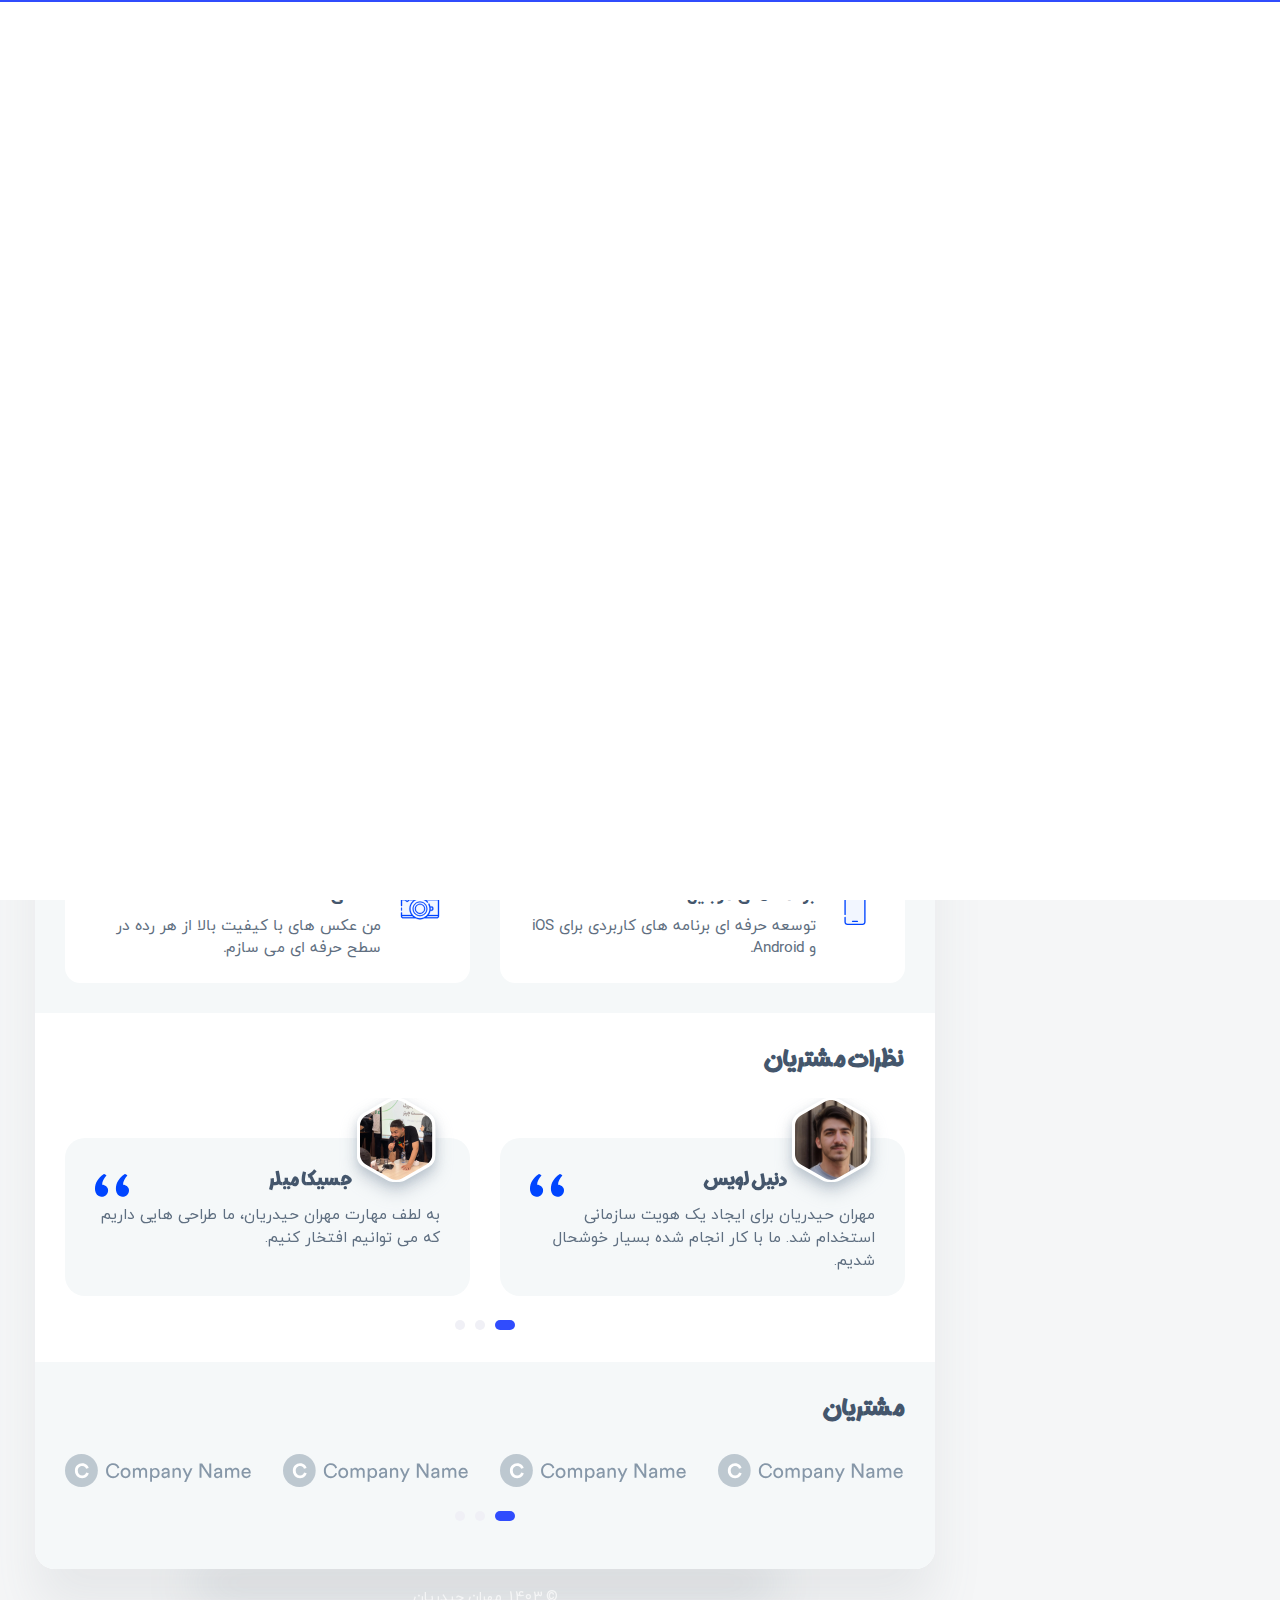
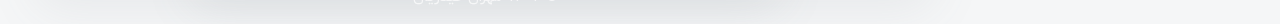
==== background-2.html @ 24dc7ac8 "create simple project" ====
<!DOCTYPE html>
<html lang="fa">

<head>
    <meta charset="utf-8"/>
    <title>Creator</title>

	<!-- Meta Data -->
	<meta http-equiv="X-UA-Compatible" content="IE=edge">
	<meta name="viewport" content="width=device-width, initial-scale=1, shrink-to-fit=no">
	<meta name="format-detection" content="telephone=no"/>
    <meta name="format-detection" content="address=no"/>
    <meta name="author" content="AliNiyazi" />
    <meta name="description" content="vCard" />

    <!-- Twitter data -->
    <meta name="twitter:card" content="summary_large_image">
    <meta name="twitter:site" content="@AliNiyazi">
    <meta name="twitter:title" content="vCard">
    <meta name="twitter:description" content="vCard">
    <meta name="twitter:image" content="assets/images/social.html">

    <!-- Open Graph data -->
    <meta property="og:title" content="ArtTemplate" />
    <meta property="og:type" content="website" />
    <meta property="og:url" content="your url website" />
    <meta property="og:image" content="assets/images/social.html" />
    <meta property="og:description" content="vCard" />
    <meta property="og:site_name" content="vCard" />

	<!-- Favicons -->
	<link rel="apple-touch-icon" sizes="144x144" href="assets/images/favicons/apple-touch-icon-144x144.png">
	<link rel="apple-touch-icon" sizes="114x114" href="assets/images/favicons/apple-touch-icon-114x114.png">
	<link rel="apple-touch-icon" sizes="72x72" href="assets/images/favicons/apple-touch-icon-72x72.png">
	<link rel="apple-touch-icon" sizes="57x57" href="assets/images/favicons/apple-touch-icon-57x57.png">
	<link rel="shortcut icon" href="assets/images/favicons/favicon.png" type="image/png">

    <!-- Styles -->
	<link rel="stylesheet" type="text/css" href="assets/styles/style.css"/>
	<link rel="stylesheet" type="text/css" href="assets/demo/style-demo.css"/>
	<link rel="stylesheet" type="text/css" href="assets/styles/rtl.css"/>

</head>
<body class="bg-green">
    <!-- Preloader -->
    <div class="preloader">
	    <div class="preloader__wrap">
		    <div class="circle-pulse">
                <div class="circle-pulse__1"></div>
                <div class="circle-pulse__2"></div>
            </div>
		    <div class="preloader__progress"><span></span></div>
		</div>
	</div>

    <main class="main">
	    <div class="container gutter-top">
		    <div class="row sticky-parent">
			    <!-- Sidebar -->
                <aside class="col-12 col-md-12 col-xl-3">
				    <div class="sidebar box shadow pb-0 sticky-column">
						<svg class="avatar avatar--180" viewBox="0 0 188 188">
                            <g class="avatar__box">
                                <image xlink:href="assets/img/avatar-1.jpg" height="100%" width="100%" />
                            </g>
                        </svg>
						<div class="text-center">
						    <h3 class="title title--h3 sidebar__user-name"><span class="weight--500"> مهران حیدریان</span>  </h3>
							<div class="badge badge--gray">دولوپر فرانت</div>

							<!-- Social -->
		                    <div class="social">
		                        <a class="social__link" href="https://www.facebook.com/mehran998h"><i class="font-icon icon-facebook"></i></a>
		                        <a class="social__link" href="https://www.dribbble.com/mehran98"><i class="font-icon icon-dribbble"></i></a>
		                        <a class="social__link" href="https://www.linkedin.com/mehran98a"><i class="font-icon icon-linkedin2"></i></a>
		                    </div>
						</div>

						<div class="sidebar__info box-inner box-inner--rounded">
		                    <ul class="contacts-block">
					            <li class="contacts-block__item" data-toggle="tooltip" data-placement="top" title="تاریخ تولد">
							        <i class="font-icon icon-calendar"></i>20 مهر 1377</li>
						        <li class="contacts-block__item" data-toggle="tooltip" data-placement="top" title="آدرس">
							        <i class="font-icon icon-location"></i>ایران, تهران
							    </li>
						        <li class="contacts-block__item" data-toggle="tooltip" data-placement="top" title="ایمیل">
							        <a href="mailto:mehran98a@gmail.com"><i class="font-icon icon-envelope"></i>mehran98a@gmail.com</a>
							    </li>
						        <li class="contacts-block__item" data-toggle="tooltip" data-placement="top" title="تلفن">
							        <i class="font-icon icon-phone"></i>09362806133</li>
						        <li class="contacts-block__item" data-toggle="tooltip" data-placement="top" title="اسکایپ">
							        <a href="skype:skype-example"><i class="font-icon icon-skype"></i>mehran98</a>
							    </li>
					        </ul>

							<a class="btn btn--blue-gradient" href="#"><i class="font-icon icon-download"></i> دانلود رزومه</a>
						</div>
					</div>
		        </aside>

				<!-- Content -->
		        <div class="col-12 col-md-12 col-xl-9">
				    <div class="box shadow pb-0">
					    <!-- Menu -->
					    <div class="circle-menu">
						    <div class="hamburger">
                                <div class="line"></div>
                                <div class="line"></div>
                                <div class="line"></div>
                            </div>
						</div>
						<div class="inner-menu js-menu">
						    <ul class="nav">
                                <li class="nav__item"><a class="active" href="index.html">درباره من</a></li>
								<li class="nav__item"><a href="resume.html">رزومه من</a></li>
                                <li class="nav__item"><a href="portfolio.html">نمونه کار ها</a></li>
                                <li class="nav__item"><a href="blog.html">وبلاگ</a></li>
                                <li class="nav__item"><a href="contact.html">تماس با من</a></li>
                            </ul>
						</div>

					    <!-- About -->
						<div class="pb-0 pb-sm-2">
		                    <h1 class="title title--h1 title__separate">درباره من</h1>
						    <p>من یک برنامه‌نویس وب با تمرکز بر توسعه فرانت‌اند هستم و با ابزارهایی مثل React و Next.js دنیای وب را به تجربه‌ای جذاب‌تر و کارآمدتر تبدیل می‌کنم. شور و اشتیاق من در کدنویسی، خلق راهکارهای نوآورانه و خلاقانه‌ای است که نه‌تنها زیبا و کاربرپسند باشند، بلکه عملکردی سریع و بهینه ارائه دهند.
هر پروژه برای من فرصتی است تا مرزهای خلاقیت را جابه‌جا کنم و به چالش‌های جدید با ایده‌هایی منحصر‌به‌فرد پاسخ دهم. با نگاهی دقیق به جزئیات و تعهد به کیفیت، هدفم ساختن تجربه‌هایی است که تأثیری ماندگار بر کاربران بگذارد. من همواره در حال یادگیری و بهبود هستم تا بهترین‌ها را به دنیای وب بیاورم.</p>
                            <p>من یک برنامه‌نویس وب با تمرکز بر توسعه فرانت‌اند هستم و با ابزارهایی مثل React و Next.js دنیای وب را به تجربه‌ای جذاب‌تر و کارآمدتر تبدیل می‌کنم. شور و اشتیاق من در کدنویسی، خلق راهکارهای نوآورانه و خلاقانه‌ای است که نه‌تنها زیبا و کاربرپسند باشند، بلکه عملکردی سریع و بهینه ارائه دهند.
هر پروژه برای من فرصتی است تا مرزهای خلاقیت را جابه‌جا کنم و به چالش‌های جدید با ایده‌هایی منحصر‌به‌فرد پاسخ دهم. با نگاهی دقیق به جزئیات و تعهد به کیفیت، هدفم ساختن تجربه‌هایی است که تأثیری ماندگار بر کاربران بگذارد. من همواره در حال یادگیری و بهبود هستم تا بهترین‌ها را به دنیای وب بیاورم.کتابهای زیادی در شصت و سه درصد گذشته، حال و آینده شناخت فراوان جامعه و متخصصان را می طلبد تا با نرم افزارها شناخت بیشتری را برای طراحان رایانه ای علی الخصوص طراحان خلاقی و فرهنگ پیشرو در زبان فارسی ایجاد کرد. </p>
					    </div>

						<!-- What -->
						<div class="box-inner pb-0">
						    <h2 class="title title--h3">چه کاری انجام می دهم</h2>
							<div class="row">
							    <!-- Case Item -->
							    <div class="col-12 col-lg-6">
							        <div class="case-item box box__second">
									    <img class="case-item__icon" src="assets/icons/icon-design.svg" alt="" />
										<div>
									        <h3 class="title title--h5">طراحی وب سایت</h3>
										    <p class="case-item__caption">مدرن ترین و با کیفیت بالا طراحی شده در سطح حرفه ای.</p>
										</div>
									</div>
								</div>

								<!-- Case Item -->
								<div class="col-12 col-lg-6">
							        <div class="case-item box box__second">
									    <img class="case-item__icon" src="assets/icons/icon-dev.svg" alt="" />
										<div>
									        <h3 class="title title--h5">توسعه دهنده وب</h3>
										    <p class="case-item__caption">با کیفیت بالا و حرفه ای توسعه سایت ها در سطح حرفه ای.</p>
										</div>
									</div>
								</div>

								<!-- Case Item -->
								<div class="col-12 col-lg-6">
								    <div class="case-item box box__second">
								        <img class="case-item__icon" src="assets/icons/icon-app.svg" alt="" />
										<div>
								            <h3 class="title title--h5">برنامه های موبایل</h3>
									        <p class="case-item__caption">توسعه حرفه ای برنامه های کاربردی برای iOS و Android.</p>
										</div>
								   </div>
								</div>

								<!-- Case Item -->
								<div class="col-12 col-lg-6">
								    <div class="case-item box box__second">
									    <img class="case-item__icon" src="assets/icons/icon-photo.svg" alt="" />
										<div>
									        <h3 class="title title--h5">عکاسی</h3>
										    <p class="case-item__caption">من عکس های با کیفیت بالا از هر رده در سطح حرفه ای می سازم.</p>
										</div>
									</div>
								</div>
							</div>
						</div>

						<!-- Testimonials -->
						<div class="box-inner box-inner--white">
						    <h2 class="title title--h3">نظرات مشتریان</h2>

						    <div class="swiper-container js-carousel-review">
                                <div class="swiper-wrapper">
								    <!-- Item review -->
                                    <div class="swiper-slide review-item">
										<svg class="avatar avatar--80" viewBox="0 0 84 84">
                                            <g class="avatar__hexagon">
                                                <image xlink:href="assets/img/avatar-2.jpg" height="100%" width="100%" />
                                            </g>
                                        </svg>
									    <h4 class="title title--h5">دنیل لویس</h4>
										<p class="review-item__caption"> مهران حیدریان برای ایجاد یک هویت سازمانی استخدام شد. ما با کار انجام شده بسیار خوشحال شدیم.</p>
									</div>

									<!-- Item review -->
                                    <div class="swiper-slide review-item">
										<svg class="avatar avatar--80" viewBox="0 0 84 84">
                                            <g class="avatar__hexagon">
                                                <image xlink:href="assets/img/avatar-3.jpg" height="100%" width="100%" />
                                            </g>
                                        </svg>
									    <h4 class="title title--h5">جسیکا میلر</h4>
										<p class="review-item__caption">به لطف مهارت  مهران حیدریان، ما طراحی هایی داریم که می توانیم افتخار کنیم.</p>
									</div>

									<!-- Item review -->
                                    <div class="swiper-slide review-item">
										<svg class="avatar avatar--80" viewBox="0 0 84 84">
                                            <g class="avatar__hexagon">
                                                <image xlink:href="assets/img/avatar-4.jpg" height="100%" width="100%" />
                                            </g>
                                        </svg>
									    <h4 class="title title--h5">تانیا رویز</h4>
										<p class="review-item__caption"> مهران حیدریان برای ایجاد یک هویت سازمانی استخدام شد. ما با کار انجام شده بسیار خوشحال شدیم.</p>
									</div>

									<!-- Item review --><!- https://t.me/sabzrea ->
                                    <div class="swiper-slide review-item">
										<svg class="avatar avatar--80" viewBox="0 0 84 84">
                                            <g class="avatar__hexagon">
                                                <image xlink:href="assets/img/avatar-5.jpg" height="100%" width="100%" />
                                            </g>
                                        </svg>
									    <h4 class="title title--h5">توماس کاسترو</h4>
										<p class="review-item__caption">به لطف مهارت  مهران حیدریان، ما طراحی هایی داریم که می توانیم افتخار کنیم.</p>
									</div>
                                </div>

                                <div class="swiper-pagination"></div>
                            </div>
						</div>

						<!-- Clients -->
						<div class="box-inner box-inner--rounded">
						    <h2 class="title title--h3">مشتریان</h2>

							<div class="swiper-container js-carousel-clients">
                                <div class="swiper-wrapper">
								    <!-- Item client -->
                                    <div class="swiper-slide">
									    <a href="#"><img src="assets/img/logo-partner.svg" alt="Logo" /></a>
									</div>

								    <!-- Item client -->
                                    <div class="swiper-slide">
									    <a href="#"><img src="assets/img/logo-partner.svg" alt="Logo" /></a>
									</div>

								    <!-- Item client -->
                                    <div class="swiper-slide">
									    <a href="#"><img src="assets/img/logo-partner.svg" alt="Logo" /></a>
									</div>

								    <!-- Item client --><!-https://t.me/sa bzrea ->
                                    <div class="swiper-slide">
									    <a href="#"><img src="assets/img/logo-partner.svg" alt="Logo" /></a>
									</div>

								    <!-- Item client -->
                                    <div class="swiper-slide">
									    <a href="#"><img src="assets/img/logo-partner.svg" alt="Logo" /></a>
									</div>

									<!-- Item client -->
                                    <div class="swiper-slide">
									    <a href="#"><img src="assets/img/logo-partner.svg" alt="Logo" /></a>
									</div>
								</div>

								<div class="swiper-pagination"></div>
							</div>
						</div>
					</div>

					<!-- Footer -->
					<footer class="footer">© 1403  مهران حیدریان</footer>
		        </div>
			</div>
		</div>
    </main>

    <div class="back-to-top"></div>

    <!-- SVG masks -->
    <svg class="svg-defs">
        <clipPath id="avatar-box">
            <path d="M1.85379 38.4859C2.9221 18.6653 18.6653 2.92275 38.4858 1.85453 56.0986.905299 77.2792 0 94 0c16.721 0 37.901.905299 55.514 1.85453 19.821 1.06822 35.564 16.81077 36.632 36.63137C187.095 56.0922 188 77.267 188 94c0 16.733-.905 37.908-1.854 55.514-1.068 19.821-16.811 35.563-36.632 36.631C131.901 187.095 110.721 188 94 188c-16.7208 0-37.9014-.905-55.5142-1.855-19.8205-1.068-35.5637-16.81-36.63201-36.631C.904831 131.908 0 110.733 0 94c0-16.733.904831-37.9078 1.85379-55.5141z"/>
        </clipPath>
        <clipPath id="avatar-hexagon">
             <path d="M0 27.2891c0-4.6662 2.4889-8.976 6.52491-11.2986L31.308 1.72845c3.98-2.290382 8.8697-2.305446 12.8637-.03963l25.234 14.31558C73.4807 18.3162 76 22.6478 76 27.3426V56.684c0 4.6805-2.5041 9.0013-6.5597 11.3186L44.4317 82.2915c-3.9869 2.278-8.8765 2.278-12.8634 0L6.55974 68.0026C2.50414 65.6853 0 61.3645 0 56.684V27.2891z"/>
        </clipPath>
    </svg>
	<!-- Demo Menu -->
	<div class="btnSlideNav slideOpen"></div>
	<div class="btnSlideNav slideClose"></div>
	<ul class="slideNav">
				<li class="slideNav__item rtl-mode"><h4 class="title title--5">صفحات بیشتر</h4> </li>
		<li class="slideNav__item"><a href="index.html">1. صفحه اصلی</a></li>
		<li class="slideNav__item"><a href="one-page.html">2. صفحه تکی</a></li>
		<li class="slideNav__item"><a href="background-3.html">3. تم   </a></li>
		<li class="slideNav__item"><a href="background-2.html">4.  تم </a></li>
		<li class="slideNav__item"><a href="background-5.html">5. تم </a></li>
		<li class="slideNav__item"><a href="background-4.html">6. تم </a></li>	</ul>
	<div class="overlay-slideNav"></div>
	<!-- Demo Menu -->
	<!-- JavaScripts -->
	<script src="assets/js/jquery-3.4.1.min.js"></script>
	<script src="assets/js/plugins.min.js"></script>
	<script src="assets/js/common.js"></script>
	<script src="assets/demo/plugins-demo.js"></script>

</body>

</html>
---- assets/styles/style.css ----
/* ------------------------------------------------
Create By Creator Mehran98
------------------------------------------------ */
/* ------------------------------------------------

 - General Styles
 - Background
 - Typography
 - Preloader
 - Form
 - Button
 - Preloader
 - Sidebar
 - Sections
 - Navbar
 - Footer
 - Cases
 - Clients
 - Contact
 - Single post
 - Footer
 - Contact
 - Portfolio
 - News
 - Single news
 - Testimonials
 - Timeline
 - Other
 
------------------------------------------------ */
@import url(vendors/bootstrap.min.css);
@import url(vendors/swiper.min.css);
@import url(vendors/simplebar.min.css);
@import url(../icons/style.css);
@import url("https://fonts.googleapis.com/css?family=Archivo:400,400i,500,500i,600,600i,700,700i&amp;display=swap");
@import url("https://fonts.googleapis.com/css?family=Merriweather:400,900&amp;display=swap");
/* -----------------------------------------------------------------
    - General Styles
----------------------------------------------------------------- */
*,
::before,
::after {
  background-repeat: no-repeat;
  box-sizing: border-box;
}

html {
  font-size: 16px;
  -webkit-overflow-scrolling: touch;
  -webkit-box-sizing: border-box;
  box-sizing: border-box;
  -ms-overflow-x: hidden;
}

body, html {
  font-size: 1rem;
  -webkit-text-size-adjust: 100%;
}

body {
  background-color: #F5F6F7;
  color: #44566C;
  font-family: "Archivo", sans-serif;
  font-size: 0.9375rem;
  font-weight: 400;
  line-height: 1.65;
  min-height: 100vh;
  overflow-x: hidden;
  -ms-overflow-style: scrollbar;
  -webkit-font-smoothing: antialiased;
}
@media only screen and (max-width: 580px) {
  body {
    line-height: 1.6;
  }
}

html.is-scroll-disabled body {
  height: 100vh;
  overflow: hidden;
}

@media all and (-ms-high-contrast: none), (-ms-high-contrast: active) {
  html.is-scroll-disabled {
    overflow: hidden;
  }
}
.no-scroll {
  overflow: hidden;
  -ms-overflow-style: none;
}

.no-scroll-height {
  overflow-x: hidden;
}

.svg-defs {
  position: absolute;
  height: 0;
  width: 0;
}

.bg-triangles {
  background-image: url(../images/triangles-top.svg), url(../images/triangles-bottom.svg);
  background-position: left top, right bottom;
  background-repeat: no-repeat;
  background-size: inherit;
}
@media only screen and (max-width: 580px) {
  .bg-triangles {
    background-size: contain;
  }
}
.bg-triangles-2 {
  background-image: url(../images/triangle-2-top.svg), url(../images/triangle-2-bottom.svg);
  background-position: right top, left bottom;
  background-repeat: no-repeat;
  background-size: 50%;
  background-attachment: fixed;
}
@media only screen and (max-width: 991px) {
  .bg-triangles-2 {
    background-size: contain;
  }
}
.bg-peach {
  background-image: linear-gradient(115.29deg, #FFF2E7 1.33%, #FFCADA 98.21%);
  background-attachment: fixed;
}
.bg-green {
  background-image: linear-gradient(115.29deg, #0DC8A9 1.33%, #32CBC8 98.21%);
  background-attachment: fixed;
}
.bg-green-2 {
  background-image: linear-gradient(135deg, #9be15d 0%, #00d9a6 100%);
  background-attachment: fixed;
}

/* -----------------------------------------------------------------
    - Typography
----------------------------------------------------------------- */
h1, h2, h3, h4, h5, h6 {
  font-family: "Archivo", sans-serif;
  font-weight: 700;
  line-height: 1.3;
}

.title--h1 {
  font-size: 2rem;
  margin-bottom: 1.0625rem;
}
@media only screen and (max-width: 580px) {
  .title--h1 {
    font-size: 1.75rem;
  }
}
.title--h2 {
  font-size: 1.75rem;
}
@media only screen and (max-width: 580px) {
  .title--h2 {
    font-size: 1.5rem;
  }
}
.title--h3 {
  font-size: 1.5rem;
  margin-bottom: 1.3125rem;
}
@media only screen and (max-width: 580px) {
  .title--h3 {
    font-size: 1.25rem;
    margin-bottom: 1rem;
  }
}
.title--h4 {
  font-size: 1.25rem;
  margin-bottom: 0.8125rem;
}
@media only screen and (max-width: 580px) {
  .title--h4 {
    font-size: 1rem;
  }
}
.title--h5 {
  font-size: 1rem;
}
@media only screen and (max-width: 580px) {
  .title--h5 {
    font-size: 0.9375rem;
  }
}
.title--h6 {
  font-size: 0.75rem;
}
.title--center {
  text-align: center;
}
.title--tone {
  color: #304CFD;
}
.title-icon {
  margin-right: 0.5rem;
  margin-top: -0.25rem;
  height: 2.5rem;
  width: 2.5rem;
}
@media only screen and (max-width: 580px) {
  .title-icon {
    height: 2.0833333333rem;
    width: 2.0833333333rem;
  }
}
.title__separate {
  margin-bottom: 2.3125rem;
  position: relative;
}
.title__separate::before {
  content: '';
  background-color: #304CFD;
  border-radius: 0.5rem;
  height: 0.3125rem;
  position: absolute;
  bottom: -1.0625rem;
  left: 0;
  width: 3.125rem;
  z-index: 1;
}
@media only screen and (max-width: 580px) {
  .title__separate {
    margin-bottom: 1.5rem;
  }
  .title__separate::before {
    height: 0.1875rem;
    bottom: -0.5625rem;
    width: 3rem;
  }
}

@media only screen and (max-width: 991px) {
  .first-title {
    transition: all .3s ease-in-out;
  }
}

@media only screen and (max-width: 991px) {
  .open-menu .first-title {
    padding-top: 2.5625rem;
  }
}
@media only screen and (max-width: 580px) {
  .open-menu .first-title {
    padding-top: 0;
  }
}

.weight--400 {
  font-weight: 400;
}
.weight--500 {
  font-weight: 500;
}
.weight--600 {
  font-weight: 600;
}
.weight--700 {
  font-weight: 700;
}

.color--light {
  color: #8697A8;
}
.color--dark {
  color: #44566C;
}

.block-quote {
  font-size: 1.3125rem;
  font-weight: 400;
  font-style: italic;
  margin: 1.8125rem 0;
  position: relative;
  line-height: 1.6;
}
@media only screen and (max-width: 991px) {
  .block-quote {
    padding-left: 3.8125rem;
  }
}
@media only screen and (max-width: 580px) {
  .block-quote {
    font-size: 1.125rem;
    margin: 1rem 0;
    padding-left: 0;
    padding-top: 2.8125rem;
  }
  .block-quote p {
    margin-bottom: 0.5rem;
  }
}
.block-quote::before {
  background-image: url(../images/icon-quote.svg);
  background-repeat: no-repeat;
  background-position: center;
  background-size: cover;
  content: '';
  height: 2.125rem;
  margin: 0 auto;
  position: absolute;
  top: 0;
  left: -3.375rem;
  width: 2.125rem;
}
@media only screen and (max-width: 991px) {
  .block-quote::before {
    left: 0;
  }
}
.block-quote__author {
  font-size: 1rem;
  font-style: normal;
  display: block;
  margin-top: 0.5625rem;
  padding-left: 3rem;
  position: relative;
}
@media only screen and (max-width: 580px) {
  .block-quote__author {
    font-size: 0.875rem;
    margin-top: 0;
    padding-left: 2rem;
  }
}
.block-quote__author::before {
  content: '';
  background-color: #44566C;
  height: 0.0625rem;
  margin-bottom: auto;
  margin-top: auto;
  position: absolute;
  top: 0;
  bottom: 0;
  left: 0;
  width: 2rem;
}
@media only screen and (max-width: 580px) {
  .block-quote__author::before {
    width: 1rem;
  }
}

a {
  color: #304CFD;
  cursor: pointer;
  text-decoration: none;
  -webkit-text-decoration-skip: objects;
  transition: color 0.3s cubic-bezier(0.72, 0.16, 0.345, 0.875);
}
a:hover {
  color: #304CFD;
  outline: none;
  text-decoration: underline;
}
a.decoration--none {
  text-decoration: none;
}

.noGutters-Top {
  margin-top: 0 !important;
}
.noGutters-Bottom {
  margin-bottom: 0 !important;
}
.noGutters-Left {
  margin-left: 0 !important;
}
.noGutters-Right {
  margin-right: 0 !important;
}

.description {
  color: #F5F8F9;
  margin-bottom: 1.875rem;
}

.foreword {
  color: #F5F8F9;
  font-size: 1.125rem;
}

img {
  max-width: 100%;
  -webkit-user-select: none;
  -moz-user-select: none;
  -ms-user-select: none;
  user-select: none;
}

iframe {
  background-color: #44566C;
  border: 0;
  display: block;
  height: 100%;
  width: 100%;
}

.cover {
  object-fit: cover;
  object-position: center;
  font-family: 'object-fit: cover; object-position: center;';
  height: 100%;
  width: 100%;
}

::-moz-selection {
  background: transparent;
  color: #304CFD;
}

::selection {
  background: transparent;
  color: #304CFD;
}

/* -----------------------------------------------------------------
    - Form
----------------------------------------------------------------- */
.input, .textarea, select,
.custom-select {
  background-color: #F5F8F9;
  border: 1px solid #F5F8F9;
  border-radius: 20px;
  box-shadow: none;
  color: #44566C;
  font-size: inherit;
  height: auto;
  padding: 0.875rem 1.375rem 0.8125rem;
  position: relative;
  width: 100%;
  -webkit-appearance: none;
  -moz-appearance: none;
  appearance: none;
}
@media only screen and (max-width: 580px) {
  .input, .textarea, select,
  .custom-select {
    padding: 0.8125rem 1.375rem 0.75rem;
  }
}

.input:focus, .textarea:focus, select:focus,
.custom-select:focus {
  background-color: #F5F8F9;
  color: #44566C;
  box-shadow: none;
  outline: none;
}

.input {
  line-height: inherit;
}
@media all and (-ms-high-contrast: none), (-ms-high-contrast: active) {
  .input {
    line-height: 0;
  }
}
.input--white {
  background-color: #fff;
}
.input--white:focus {
  background-color: #fff;
}
.input__icon {
  padding-left: 3.375rem;
}
@media only screen and (max-width: 580px) {
  .input__icon {
    padding-left: 2.8125rem;
  }
}

.textarea {
  border-radius: 20px;
  display: block;
  padding: 0.8125rem 1.1875rem;
  resize: none;
}
.textarea--white {
  background-color: #fff;
}
.textarea--white:focus {
  background-color: #fff;
}

.form-group {
  margin-bottom: 2rem;
  position: relative;
}
@media only screen and (max-width: 580px) {
  .form-group {
    margin-bottom: 1.6875rem;
  }
}
.form-group .font-icon {
  color: #8697A8;
  font-size: 1.0625rem;
  margin: auto 0;
  position: absolute;
  top: 0;
  bottom: 0;
  left: 2.375rem;
  height: 1rem;
  width: 1rem;
  z-index: 1;
}
@media only screen and (max-width: 580px) {
  .form-group .font-icon {
    font-size: 1rem;
    left: 2.0625rem;
  }
}

.help-block {
  position: absolute;
  font-size: 0.75rem;
  line-height: 1.4;
  padding-top: 0.3125rem;
  padding-left: 0.375rem;
}
@media only screen and (max-width: 580px) {
  .help-block {
    font-size: 0.6875rem;
  }
}

.with-errors {
  color: #FF3D57;
}

.has-error input,
.has-error textarea,
.has-error input:focus,
.has-error textarea:focus {
  border-color: #FF3D57;
}

#validator-contact {
  font-size: 0.875rem;
  margin-top: 1rem;
}

.form-control::-webkit-input-placeholder {
  color: #8697A8;
}

.form-control::-moz-placeholder {
  color: #8697A8;
}

.form-control:-ms-input-placeholder {
  color: #8697A8;
}

.form-control::-ms-input-placeholder {
  color: #8697A8;
}

.form-control::placeholder {
  color: #8697A8;
}

input:invalid,
textarea:invalid {
  outline: none !important;
}

.custom-control-input:focus ~ .custom-control-label::before {
  box-shadow: 0 0 0 0.125rem rgba(48, 76, 253, 0.25);
}
.custom-control-input:focus:not(:checked) ~ .custom-control-label::before {
  border-color: #304CFD;
}
.custom-control-input:not(:disabled):active ~ .custom-control-label::before {
  border-color: #fff;
  background-color: transparent;
}
.custom-control-input:checked ~ .custom-control-label::before {
  border-color: #304CFD;
  background-color: #304CFD;
}

.custom-control-label {
  line-height: 1.55;
  padding-left: 0.5rem;
}
.custom-control-label::before {
  background-color: transparent;
  border: 1px solid #F0F0F6;
}

select,
.custom-select {
  background: url("data:image/svg+xml,%3csvg xmlns='http://www.w3.org/2000/svg' viewBox='0 0 4 5'%3e%3cpath fill='%23fff' d='M2 0L0 2h4zm0 5L0 3h4z'/%3e%3c/svg%3e") no-repeat right 0.1rem center/10px 16px;
}
select option,
.custom-select option {
  color: #44566C;
}

.dropdown-menu {
  border: 0;
  border-radius: 10px;
  box-shadow: 0 0.5rem 2.5rem rgba(134, 151, 168, 0.25);
  color: #5F6F81;
  font-size: 0.9375rem;
}
.dropdown-menu::before {
  content: '';
  border-left: 0.375rem solid transparent;
  border-right: 0.375rem solid transparent;
  border-bottom: 0.375rem solid #fff;
  height: 0;
  position: absolute;
  top: -0.375rem;
  left: 1.0625rem;
  width: 0;
}
.dropdown.dropup .dropdown-menu::before {
  border-left: 0.375rem solid transparent;
  border-right: 0.375rem solid transparent;
  border-top: 0.375rem solid #fff;
  border-bottom: 0.375rem solid transparent;
  top: auto;
  bottom: -0.75rem;
}

.progress {
  background-color: #F0F0F6;
  border-radius: 1rem;
  height: 1.5rem;
  margin-bottom: 1.5rem;
  overflow: inherit;
  position: relative;
  text-align: right;
}
@media only screen and (max-width: 580px) {
  .progress {
    margin-bottom: 1rem;
  }
}
.progress:last-child {
  margin-bottom: 0;
}
.progress-bar {
  background-color: #304CFD;
  border-radius: 1rem;
  overflow: hidden;
  position: relative;
  width: 0%;
  z-index: 1;
}
.progress .progress-text {
  display: flex;
  align-items: center;
  justify-content: space-between;
  height: 100%;
  padding-left: 0.8125rem;
  padding-right: 0.8125rem;
  position: absolute;
  top: 0;
  left: 0;
  width: 100%;
  z-index: 1;
}
.progress .progress-text > * {
  min-width: 0;
}

@media screen and (-ms-high-contrast: active), (-ms-high-contrast: none) {
  .progress-text span:nth-child(2) {
    float: right;
  }
}
.badge {
  font-size: 0.9375rem;
  font-weight: 400;
  border-radius: 10rem;
  padding: 0.5rem 1rem;
}
@media only screen and (max-width: 580px) {
  .badge {
    font-size: 0.875rem;
  }
}
.badge--light {
  background-color: #F5F6F7;
  color: #44566C;
}
.badge--gray {
  background-color: #F0F0F6;
  color: #44566C;
}
.badge--dark {
  background-color: #44566C;
  color: #fff;
}
.badge--blue {
  background-color: #304CFD;
  color: #fff;
}
.badge--blue-gradient {
  background-image: linear-gradient(to right, #0081ff 0%, #3fa0ff 50%, #0045ff 100%);
  color: #fff;
}
.badge--aqua {
  background-color: #00F1E2;
  color: #fff;
}
.badge--red {
  background-color: #FF3D57;
  color: #fff;
}

.tooltip {
  font-family: "Archivo", sans-serif;
}
.tooltip-inner {
  max-width: 12.5rem;
  padding: 0.25rem 0.5625rem 0.25rem;
  background-color: #44566C;
  border-radius: 0.25rem;
  box-shadow: 0 1rem 2rem rgba(134, 151, 168, 0.25), 0 0.125rem 1rem rgba(134, 151, 168, 0.5);
}
.tooltip.show {
  opacity: 1;
}

.bs-tooltip-top .arrow::before,
.bs-tooltip-auto[x-placement^="top"] .arrow::before {
  border-width: 0.3125rem 0.3125rem 0;
  border-top-color: #44566C;
}

.bs-tooltip-right .arrow::before,
.bs-tooltip-auto[x-placement^="right"] .arrow::before {
  border-width: 0.3125rem 0.3125rem 0.3125rem 0;
  border-right-color: #44566C;
}

.bs-tooltip-left .arrow::before,
.bs-tooltip-auto[x-placement^="left"] .arrow::before {
  border-width: 0.3125rem 0 0.3125rem 0.3125rem;
  border-left-color: #44566C;
}

.bs-tooltip-bottom .arrow::before,
.bs-tooltip-auto[x-placement^="bottom"] .arrow::before {
  border-width: 0 0.3125rem 0.3125rem;
  border-bottom-color: #44566C;
}

.btn {
  background-color: #304CFD;
  border-radius: 20px;
  border: 0;
  box-shadow: 0 0.5rem 1rem rgba(48, 76, 253, 0.15), 0 0.125rem 0.25rem rgba(48, 76, 253, 0.15);
  color: #fff;
  cursor: pointer;
  font-size: 1rem;
  font-weight: 400;
  line-height: inherit;
  padding: 0.9375rem 2rem 0.875rem;
  position: relative;
  transition: .4s ease-in-out;
  white-space: nowrap;
}
.btn:hover {
  color: #fff;
  box-shadow: none;
  opacity: .9;
}
.btn:focus {
  box-shadow: 0 1.5rem 2.5rem rgba(48, 76, 253, 0.1), 0 0.5rem 1rem rgba(48, 76, 253, 0.1);
}
.btn::before {
  content: '';
  box-shadow: 0 0.25rem 2rem rgba(48, 76, 253, 0.25), 0 0.25rem 1rem rgba(48, 76, 253, 0.25);
  margin: 0 auto;
  height: 1rem;
  position: absolute;
  right: 0;
  bottom: 0;
  left: 0;
  transition: .4s ease-in-out;
  width: 64%;
  z-index: -1;
}
.btn:hover::before {
  box-shadow: none;
}
.btn--light {
  background-color: #F5F8F9;
  color: #44566C;
}
.btn--gray {
  background-color: #F0F0F6;
  color: #44566C;
}
.btn--dark {
  background-color: #44566C;
}
.btn--blue-gradient {
  background-size: 200% auto;
  background-image: linear-gradient(to right, #0081ff 0%, #3fa0ff 50%, #0045ff 100%);
}
.btn--red {
  background-color: #FF3D57;
  color: #fff;
}
.btn .font-icon {
  margin-right: 0.375rem;
}

button:focus {
  outline: none;
}

/* -----------------------------------------------------------------
    - Preloader
----------------------------------------------------------------- */
.preloader {
  display: flex;
  align-items: center;
  justify-content: center;
  background-color: #fff;
  position: fixed;
  top: 0;
  left: 0;
  width: 100%;
  height: 100%;
  overflow: hidden;
  text-align: center;
  z-index: 1106;
  opacity: 1;
}
.preloader > * {
  min-width: 0;
}
.preloader__wrap {
  width: 100%;
  max-width: 9.375rem;
}
.preloader__progress {
  background: #fff;
  height: 0.125rem;
  position: absolute;
  top: 0;
  left: 0;
  overflow: hidden;
  width: 100%;
}
.preloader__progress span {
  background: #304CFD;
  position: absolute;
  top: 0;
  left: 0;
  height: 100%;
  width: 0;
}

.circle-pulse > * {
  position: absolute;
  top: 50%;
  left: 50%;
  border-radius: 50%;
  box-sizing: border-box;
  transform: scale(0);
  animation: pulse 1.6s linear infinite;
}

.circle-pulse__1 {
  width: 6rem;
  height: 6rem;
  margin-top: -3rem;
  margin-left: -3rem;
  background-color: #304CFD;
}

.circle-pulse__2 {
  width: 4.8rem;
  height: 4.8rem;
  margin-top: -2.4rem;
  margin-left: -2.4rem;
  background-color: rgba(48, 76, 253, 0.7);
  animation-delay: -0.8s;
}

@keyframes pulse {
  0% {
    transform: scale(0, 0);
    opacity: 1;
  }
  100% {
    transform: scale(1, 1);
    opacity: 0;
  }
}
/* -----------------------------------------------------------------
    - Sidebar
----------------------------------------------------------------- */
@media only screen and (max-width: 1200px) {
  .sidebar {
    margin-bottom: 1.875rem;
  }
}
@media only screen and (max-width: 580px) {
  .sidebar {
    margin-bottom: 1rem;
  }
}
.sidebar .avatar {
  margin-top: -8rem;
  margin-bottom: 1.5625rem;
  margin-left: auto;
  margin-right: auto;
  transition: all .3s ease-in-out;
}
.sidebar__user-name {
  font-size: 1.8125rem;
  font-family: "Merriweather", serif;
  margin-bottom: 0.875rem;
  position: relative;
}
@media only screen and (max-width: 580px) {
  .sidebar__user-name {
    font-size: 1.5rem;
    margin-bottom: 0.625rem;
  }
}
.sidebar__info {
  padding-top: 1.5625rem;
}
@media only screen and (max-width: 1200px) {
  .sidebar__info {
    text-align: center;
  }
}
@media only screen and (max-width: 580px) {
  .sidebar__info {
    padding-top: 1.5rem;
    padding-bottom: 1.25rem;
  }
}
.sidebar .btn {
  width: 100%;
}
@media only screen and (max-width: 1200px) {
  .sidebar .btn {
    width: 40%;
  }
}
@media only screen and (max-width: 991px) {
  .sidebar .btn {
    width: 60%;
  }
}
@media only screen and (max-width: 768px) {
  .sidebar .btn {
    width: 100%;
  }
}

.contacts-block {
  list-style: none;
  padding-left: 0;
  margin-bottom: 0.5rem;
  overflow: hidden;
}
@media only screen and (max-width: 1200px) {
  .contacts-block {
    margin-bottom: 1rem;
  }
}
@media only screen and (max-width: 768px) {
  .contacts-block {
    margin-bottom: 0.5rem;
    font-size: 1rem;
  }
}
@media only screen and (max-width: 580px) {
  .contacts-block {
    font-size: 0.9375rem;
  }
}
.contacts-block__item {
  display: flex;
  align-items: center;
  margin-bottom: 0.6875rem;
  overflow: hidden;
  text-overflow: ellipsis;
  white-space: nowrap;
}
.contacts-block__item > * {
  min-width: 0;
}
@media only screen and (max-width: 1200px) {
  .contacts-block__item {
    display: inline-block;
    margin-bottom: 0;
    margin-right: 1.5rem;
  }
}
@media only screen and (max-width: 768px) {
  .contacts-block__item {
    display: block;
    margin-left: auto;
    margin-right: auto;
    margin-bottom: 0.25rem;
  }
}
.contacts-block__item a {
  color: #44566C;
  text-decoration: none;
}
.contacts-block__item a:hover {
  color: #304CFD;
}
.contacts-block .font-icon {
  font-size: 1.125rem;
  margin-right: 0.875rem;
}

.sticky-column.is_stuck {
  margin-top: 1.875rem;
}
.sticky-column.is_stuck .avatar {
  margin-top: 0;
}

/* -----------------------------------------------------------------
    - Sections
----------------------------------------------------------------- */
@media (min-width: 1200px) {
  .container {
    max-width: 1240px;
  }
}
@media (min-width: 1300px) {
  .container {
    max-width: 1240px;
  }
}
.box {
  background-color: #fff;
  border-radius: 20px;
  padding: 1.875rem;
  position: relative;
  transition: box-shadow .3s ease-in-out;
}
@media only screen and (max-width: 580px) {
  .box {
    border-radius: 16px;
    padding: 1.25rem;
  }
}
.box__second {
  background-color: #fff;
  border-radius: 15.3846153846px;
}
@media only screen and (max-width: 580px) {
  .box__second {
    border-radius: 15.3846153846px;
  }
}
.box__large {
  padding: 1.875rem 2.5rem;
}
@media only screen and (max-width: 991px) {
  .box__large {
    padding: 1.875rem;
  }
}
@media only screen and (max-width: 580px) {
  .box__large {
    padding: 1.25rem;
  }
}
.box__large .box-inner::before,
.box__large .box-inner::after {
  width: 2.5rem;
}
@media only screen and (max-width: 991px) {
  .box__large .box-inner::before,
  .box__large .box-inner::after {
    width: 1.875rem;
  }
}
@media only screen and (max-width: 580px) {
  .box__large .box-inner::before,
  .box__large .box-inner::after {
    width: 1.25rem;
  }
}
.box__large .box-inner::before {
  left: -2.5rem;
}
@media only screen and (max-width: 991px) {
  .box__large .box-inner::before {
    left: -1.875rem;
  }
}
@media only screen and (max-width: 580px) {
  .box__large .box-inner::before {
    left: -1.25rem;
  }
}
.box__large .box-inner::after {
  right: -2.5rem;
}
@media only screen and (max-width: 991px) {
  .box__large .box-inner::after {
    right: -1.875rem;
  }
}
@media only screen and (max-width: 580px) {
  .box__large .box-inner::after {
    right: -1.25rem;
  }
}

.box-inner {
  background-color: #F5F8F9;
  padding-top: 2rem;
  padding-bottom: 2rem;
  position: relative;
  z-index: 0;
}
@media only screen and (max-width: 580px) {
  .box-inner {
    padding-top: 1.1875rem;
    padding-bottom: 1rem;
  }
}
.box-inner::before, .box-inner::after {
  content: '';
  background-color: #F5F8F9;
  height: 100%;
  position: absolute;
  top: 0;
  width: 1.875rem;
  z-index: -1;
}
@media only screen and (max-width: 580px) {
  .box-inner::before, .box-inner::after {
    width: 1.25rem;
  }
}
.box-inner::before {
  left: -1.875rem;
}
@media only screen and (max-width: 580px) {
  .box-inner::before {
    left: -1.25rem;
  }
}
.box-inner::after {
  right: -1.875rem;
}
@media only screen and (max-width: 580px) {
  .box-inner::after {
    right: -1.25rem;
  }
}
.box-inner--rounded::before {
  border-radius: 0 0 0 20px;
}
.box-inner--rounded::after {
  border-radius: 0 0 20px 0;
}
@media only screen and (max-width: 580px) {
  .box-inner--rounded::before {
    border-radius: 0 0 0 16px;
  }
  .box-inner--rounded::after {
    border-radius: 0 0 16px 0;
  }
}
.box-inner--white {
  background-color: #fff;
}
.box-inner--white::before, .box-inner--white::after {
  background-color: #fff;
}

.shadow {
  box-shadow: 0 2.5rem 3.125rem rgba(103, 118, 128, 0.1) !important;
}
.shadow::before {
  content: '';
  box-shadow: 0 1.875rem 3.125rem rgba(103, 118, 128, 0.2);
  position: absolute;
  right: 0;
  bottom: 0;
  left: 0;
  margin: 0 auto;
  height: 2rem;
  width: 65%;
  z-index: -1;
}
.shadow--orange {
  box-shadow: 0 2.5rem 3.125rem rgba(177, 68, 27, 0.1) !important;
}
.shadow--orange::before {
  box-shadow: 0 2.5rem 3.125rem rgba(177, 68, 27, 0.1);
}
.shadow--green {
  box-shadow: 0 2.5rem 3.125rem rgba(0, 115, 97, 0.1) !important;
}
.shadow--green::before {
  box-shadow: 0 2.5rem 3.125rem rgba(0, 115, 97, 0.1);
}

.js-image {
  background-size: cover;
  background-position: center;
  height: 100%;
  width: 100%;
}

.overlay {
  position: relative;
}
.overlay::before, .overlay--45::before, .overlay--80::before {
  content: '';
  background-color: rgba(68, 86, 108, 0.35);
  position: absolute;
  top: 0;
  left: 0;
  height: 100%;
  width: 100%;
  z-index: 2;
}
.overlay--45::before {
  background-color: rgba(68, 86, 108, 0.45);
}
.overlay--80::before {
  background-color: rgba(68, 86, 108, 0.8);
}

.gutter-top {
  padding-top: 10rem;
}
@media only screen and (max-width: 580px) {
  .gutter-top {
    padding-top: 9rem;
  }
}

.avatar {
  display: block;
  height: 100%;
  width: 100%;
}
.avatar--180 {
  max-height: 11.25rem;
  max-width: 11.25rem;
  height: 11.25rem;
  width: 11.25rem;
}
.avatar--80 {
  max-height: 5rem;
  max-width: 5rem;
  filter: drop-shadow(-0.15625rem 0 0 #fff) drop-shadow(0.1875rem 0 0 #fff) drop-shadow(0 -0.125rem 0 #fff) drop-shadow(0 0.125rem 0 #fff) drop-shadow(0 0.25rem 0.25rem rgba(134, 151, 168, 0.25)) drop-shadow(0 0.5rem 0.5rem rgba(134, 151, 168, 0.4));
}
@media only screen and (max-width: 580px) {
  .avatar--80 {
    max-height: 3.3333333333rem;
    max-width: 3.3333333333rem;
  }
}
.avatar--60 {
  max-height: 3.75rem;
  max-width: 3.75rem;
  filter: drop-shadow(0 0.25rem 0.25rem rgba(134, 151, 168, 0.2)) drop-shadow(0 0.5rem 0.5rem rgba(134, 151, 168, 0.2));
}
@media only screen and (max-width: 580px) {
  .avatar--60 {
    max-height: 2.8195488722rem;
    max-width: 2.8195488722rem;
  }
}
.avatar__box {
  -webkit-clip-path: url(#avatar-box);
  clip-path: url(#avatar-box);
}
.avatar__hexagon {
  -webkit-clip-path: url(#avatar-hexagon);
  clip-path: url(#avatar-hexagon);
}
.avatar image {
  height: 100%;
  width: 100%;
}

.social {
  line-height: 0;
  margin-top: 1.5rem;
  margin-bottom: 1.375rem;
}
@media only screen and (min-width: 580px) {
  .social {
    margin-top: 1.125rem;
    margin-bottom: 1rem;
  }
}
.social__link {
  color: #44566C;
  display: inline-block;
  font-size: 0.875rem;
  margin-left: 0.8125rem;
  text-decoration: none;
}
.social__link:hover {
  cursor: pointer;
  text-decoration: none;
}
.social__link:first-child {
  margin-left: 0;
}

@media only screen and (min-width: 580px) {
  .pt-sm-6 {
    padding-top: 5rem;
  }
}

/* -----------------------------------------------------------------
    - Navbar
----------------------------------------------------------------- */
.circle-menu {
  background-color: #304CFD;
  border-radius: 50% 1.25rem 50% 50%;
  display: flex;
  align-items: center;
  justify-content: center;
  height: 3.75rem;
  position: absolute;
  top: 0;
  right: 0;
  width: 3.75rem;
  z-index: 2;
}
.circle-menu > * {
  min-width: 0;
}
@media only screen and (max-width: 991px) {
  .circle-menu {
    height: 3.5625rem;
    width: 3.5625rem;
  }
}
@media only screen and (max-width: 580px) {
  .circle-menu {
    border-radius: 50%;
    margin-top: 1rem;
    margin-right: 1rem;
    position: fixed;
    height: 2.5rem;
    width: 2.5rem;
    z-index: 1101;
  }
}
@media only screen and (max-width: 580px) {
  .open-menu .circle-menu {
    box-shadow: 0 0 0 0.0625rem rgba(48, 76, 253, 0.5);
    background-color: transparent;
  }
}

.hamburger {
  cursor: pointer;
}
.hamburger .line {
  background-color: #fff;
  border-radius: 0.25rem;
  display: block;
  margin: 0.3125rem 0;
  height: 0.1875rem;
  width: 1.5rem;
  transition: all 0.2s ease-in-out;
}
.hamburger .line:nth-child(2) {
  margin-left: 0.25rem;
  width: 1.25rem;
}
@media only screen and (max-width: 768px) {
  .hamburger .line {
    margin: 0.25rem 0;
    height: 0.125rem;
    width: 1.125rem;
  }
  .hamburger .line:nth-child(2) {
    width: 0.875rem;
  }
}
.hamburger.is-active .line:nth-child(1) {
  transform: translateY(8px) rotate(45deg);
}
@media only screen and (max-width: 768px) {
  .hamburger.is-active .line:nth-child(1) {
    transform: translateY(6px) rotate(45deg);
  }
}
.hamburger.is-active .line:nth-child(2) {
  opacity: 0;
  transform: rotate(45deg);
}
.hamburger.is-active .line:nth-child(3) {
  transform: translateY(-8px) rotate(-45deg);
}
@media only screen and (max-width: 768px) {
  .hamburger.is-active .line:nth-child(3) {
    transform: translateY(-6px) rotate(-45deg);
  }
}
@media only screen and (max-width: 580px) {
  .hamburger.is-active .line {
    background-color: #304CFD;
  }
}

.inner-menu {
  display: flex;
  align-items: center;
  justify-content: flex-end;
  height: 3.75rem;
  padding-right: 2rem;
  position: absolute;
  top: 0;
  right: 0;
  width: 70%;
  z-index: 1;
}
.inner-menu > * {
  min-width: 0;
}
@media only screen and (max-width: 991px) {
  .inner-menu {
    height: 3.5625rem;
    width: 80%;
  }
}
@media only screen and (max-width: 768px) {
  .inner-menu {
    width: 100%;
  }
}
@media only screen and (max-width: 580px) {
  .inner-menu {
    height: 100vh;
    padding-right: 0;
    position: fixed;
    pointer-events: none;
    z-index: 1100;
  }
}
.open-menu .inner-menu {
  pointer-events: all;
}

.nav {
  color: #fff;
  background: #304CFD;
  border-radius: 2rem 0 0 2rem;
  box-shadow: 0 1.5rem 2.5rem rgba(48, 76, 253, 0.05), 0 0.5rem 1rem rgba(48, 76, 253, 0.05);
  display: flex;
  align-items: center;
  justify-content: center;
  height: 100%;
  overflow: hidden;
}
.nav > * {
  min-width: 0;
}
@media only screen and (max-width: 768px) {
  .nav {
    border-radius: 1.25rem 0 0 2rem;
    font-size: 0.875rem;
  }
}
@media only screen and (max-width: 580px) {
  .nav {
    display: flex;
    flex-direction: column;
    align-items: center;
    justify-content: center;
    color: #44566C;
    background-color: #fff;
    background-image: none;
    border-radius: 0;
    box-shadow: none;
    font-size: 1.5rem;
  }
  .nav > * {
    min-width: 0;
  }
}
.nav__item {
  margin-right: 3rem;
}
@media only screen and (max-width: 991px) {
  .nav__item {
    margin-right: 2rem;
  }
}
@media only screen and (max-width: 580px) {
  .nav__item {
    margin-right: 0;
    margin-top: 0.1875rem;
    margin-bottom: 0.1875rem;
  }
}
.nav__item a {
  color: rgba(255, 255, 255, 0.7);
}
.nav__item a:hover {
  color: white;
  text-decoration: none;
}
@media only screen and (max-width: 580px) {
  .nav__item a {
    color: rgba(68, 86, 108, 0.6);
  }
  .nav__item a:hover {
    color: #44566c;
  }
}
.nav__item a.active {
  color: #fff;
}
@media only screen and (max-width: 580px) {
  .nav__item a.active {
    color: #44566C;
  }
}
.nav__item:last-child {
  margin-right: 0;
}
@media only screen and (max-width: 580px) {
  .nav__item:last-child {
    margin-right: 0;
  }
}

.inner-menu-alt {
  padding-right: 0;
  width: 100%;
}
.inner-menu-alt .nav {
  border-radius: 20px 20px 2rem 2rem;
  width: 100%;
  transition: width .4s ease-in-out;
}
@media only screen and (max-width: 580px) {
  .inner-menu-alt .nav {
    width: 0;
  }
}
.inner-menu-alt .nav__item:last-child {
  margin-right: 0;
}

@media only screen and (max-width: 580px) {
  .open-menu .inner-menu-alt .nav {
    border-radius: 0;
    width: 100%;
  }
}

/* -----------------------------------------------------------------
    - Footer
----------------------------------------------------------------- */
.footer {
  color: #8697A8;
  font-size: 0.875rem;
  padding-top: 1rem;
  padding-bottom: 1rem;
  text-align: center;
}
@media only screen and (max-width: 580px) {
  .footer {
    padding-top: 0.5rem;
    padding-bottom: 0.5rem;
  }
}
.bg-green .footer, .bg-peach .footer {
  color: #fff;
}

/* -----------------------------------------------------------------
    - Cases
----------------------------------------------------------------- */
.case-item {
  display: flex;
  height: calc(100% - rem(30px));
  margin-bottom: 1.875rem;
  padding: 1.875rem 1.875rem 1.5rem;
  position: relative;
}
.case-item > * {
  min-width: 0;
}
@media only screen and (max-width: 991px) {
  .case-item {
    height: calc(100% - rem(20px));
  }
}
@media only screen and (max-width: 580px) {
  .case-item {
    display: flex;
    flex-direction: column;
    align-items: center;
    height: calc(100% - rem(20px));
    margin-bottom: 1.25rem;
    padding: 1rem;
    text-align: center;
  }
  .case-item > * {
    min-width: 0;
  }
}
.case-item__icon {
  margin-right: 1.1875rem;
  height: 2.5rem;
  width: 2.5rem;
}
@media only screen and (max-width: 580px) {
  .case-item__icon {
    margin-right: 0;
    margin-bottom: 0.8125rem;
  }
}
.case-item div {
  flex: 1;
}
.case-item__caption {
  color: #5F6F81;
  line-height: 1.5;
}
.case-item__caption:last-child {
  margin-bottom: 0;
}

/* -----------------------------------------------------------------
    - Clients
----------------------------------------------------------------- */
.js-carousel-clients {
  padding-top: 0.5rem;
  padding-bottom: 1rem;
}
@media only screen and (max-width: 580px) {
  .js-carousel-clients .swiper-slide {
    text-align: center;
  }
}

/* -----------------------------------------------------------------
    - Contact
----------------------------------------------------------------- */
@media only screen and (max-width: 768px) {
  .contact-form .btn {
    width: 100%;
  }
}
.tabcontent .contact-form {
  padding-bottom: 1.875rem;
}
@media only screen and (max-width: 580px) {
  .tabcontent .contact-form {
    padding-bottom: 1.25rem;
  }
}

.map {
  background-color: #F5F8F9;
  border-radius: 13.3333333333px;
  height: 23.75rem;
  margin-bottom: 2rem;
  position: relative;
  direction: ltr;
}
@media only screen and (max-width: 580px) {
  .map {
    height: 15.625rem;
  }
}

.popover-map-title {
  color: #44566C;
  font-size: 1.1875rem;
  margin-top: 0.0625rem;
  margin-bottom: 0.5rem;
}
.popover-map-caption {
  color: #44566C;
  font-weight: 400;
}

#marker {
  background-image: url("../images/icon-map-pic.svg");
  background-size: cover;
  width: 3.125rem;
  height: 3.125rem;
  cursor: pointer;
}

/* -----------------------------------------------------------------
    - Portfolio
----------------------------------------------------------------- */
.gutter-sizer {
  width: 1.875rem;
}

.gallery-grid {
  display: flex;
}
.gallery-grid > * {
  min-width: 0;
}
.gallery-grid__item {
  margin-bottom: 1.3125rem;
  width: calc(33% - 17.5px);
}
@media only screen and (max-width: 991px) {
  .gallery-grid__item {
    width: calc(50% - 16px);
  }
}
@media only screen and (max-width: 768px) {
  .gallery-grid__item {
    width: 100%;
  }
}
.gallery-grid__item:hover .gallery-grid__image {
  transform: scale3d(1.1, 1.1, 1);
}
.gallery-grid__image-wrap {
  border-radius: 14px;
  height: 11rem;
  overflow: hidden;
  position: relative;
  width: 100%;
  z-index: 1;
}
@media only screen and (max-width: 991px) {
  .gallery-grid__image-wrap {
    height: 13rem;
  }
}
@media only screen and (max-width: 768px) {
  .gallery-grid__image-wrap {
    height: 18rem;
  }
}
.gallery-grid__image {
  border-radius: 10px;
  transform: scale3d(1, 1, 1);
}
.gallery-grid__caption {
  padding-left: 0.1875rem;
}
.gallery-grid__title {
  font-size: 0.9375rem;
  font-weight: 600;
  margin-top: 1rem;
  margin-bottom: 0;
}
.gallery-grid__category {
  font-size: 0.875rem;
  color: #8697A8;
  display: block;
}

@media only screen and (min-width: 769px) {
  .filter {
    display: inline-flex;
    flex-wrap: wrap;
    list-style: none;
    margin-bottom: 1.1875rem;
    padding: 0;
  }
  .filter > * {
    min-width: 0;
  }
  .filter__item {
    padding-right: 1.1875rem;
  }
  .filter__item:first-child {
    display: none;
  }
  .filter__item:last-child {
    padding-right: 0;
  }
  .filter__item.active a {
    color: #304CFD;
  }
  .filter__link {
    color: #8697A8;
    padding: 0 0.25rem;
    text-decoration: none;
    display: block;
    overflow: hidden;
    position: relative;
  }
  .filter__link:hover {
    text-decoration: none;
  }
}
.select .placeholder {
  display: none;
}

@media only screen and (max-width: 768px) {
  .select {
    background-color: #F5F8F9;
    border-radius: 1.25rem;
    color: #8697A8;
    display: block;
    margin-bottom: 2rem;
    padding: 0.1875rem 1.1875rem 0.1875rem 1.5rem;
    position: relative;
    vertical-align: middle;
    text-align: left;
    user-select: none;
    width: 100%;
    -webkit-touch-callout: none;
    z-index: 2;
  }
  .select .placeholder {
    cursor: pointer;
    display: block;
    padding: 0.5rem 0;
    position: relative;
    z-index: 1;
  }
  .select .placeholder:after {
    position: absolute;
    top: 50%;
    right: 0.125rem;
    transform: translateY(-50%);
    font-family: 'icomoon';
    content: '\e90e';
    z-index: 10;
  }
  .select.is-open .placeholder:after {
    content: '\e90f';
  }
  .select.is-open ul {
    display: block;
  }
  .select ul {
    background-color: #fff;
    box-shadow: 0 0.625rem 3.75rem rgba(134, 151, 168, 0.25);
    border-radius: 20px;
    display: none;
    max-height: 37.5rem;
    overflow: hidden;
    overflow-y: auto;
    padding: 0.5625rem 0;
    position: absolute;
    top: 100%;
    left: 0;
    width: 100%;
    z-index: 100;
  }
  .select ul li {
    display: block;
    text-align: left;
    padding: 0.1875rem 1.1875rem;
    color: #44566C;
    cursor: pointer;
  }
  .select ul li:hover {
    background-color: #304cfd;
  }
  .select ul li:hover a {
    color: #fff;
  }
  .select ul li:first-child {
    display: none;
  }
  .select ul li a {
    color: #44566C;
    text-decoration: none;
  }
}
@media only screen and (max-width: 580px) {
  .select {
    margin-bottom: 1.5rem;
  }
}
/* -----------------------------------------------------------------
    - News
----------------------------------------------------------------- */
.news-grid {
  display: flex;
  flex-wrap: wrap;
  margin-left: -0.9375rem;
  margin-right: -0.9375rem;
}
.news-grid > * {
  min-width: 0;
}
@media only screen and (max-width: 991px) {
  .news-grid {
    margin-left: 0;
    margin-right: 0;
  }
}

.news-item {
  box-shadow: 0 1.5rem 2.5rem rgba(169, 194, 209, 0.3);
  margin-bottom: 1.875rem;
  margin-left: 0.9375rem;
  margin-right: 0.9375rem;
  padding: 0;
  width: calc(50% - 30px);
}
@media only screen and (max-width: 991px) {
  .news-item {
    margin-left: 0;
    margin-right: 0;
    width: 100%;
  }
}
@media only screen and (max-width: 580px) {
  .news-item {
    margin-bottom: 1.25rem;
  }
}
.news-item:hover .news-item__image-wrap::before, .news-item:hover .news-item__image-wrap::after {
  opacity: 1;
}
.news-item:hover {
  box-shadow: 0 0.75rem 1.25rem rgba(169, 194, 209, 0.2);
}
.news-item__image-wrap {
  overflow: hidden;
  border-radius: 20px 20px 0 0;
  height: 14rem;
  position: relative;
}
@media only screen and (max-width: 991px) {
  .news-item__image-wrap {
    height: 18rem;
  }
}
@media only screen and (max-width: 580px) {
  .news-item__image-wrap {
    border-radius: 16px 16px 0 0;
    height: 12rem;
  }
}
.news-item__image-wrap::before {
  opacity: 0;
  transition: opacity .5s ease-in-out;
}
.news-item__image-wrap::after {
  content: '';
  background-image: url(../icons/icon-news.svg);
  height: 2.5rem;
  margin: auto;
  opacity: 0;
  pointer-events: none;
  position: absolute;
  top: 0;
  right: 0;
  bottom: 0;
  left: 0;
  transition: opacity .5s ease-in-out;
  width: 2.5rem;
  z-index: 2;
}
.news-item__date {
  background-color: #fff;
  color: #5F6F81;
  border-radius: 0 0.625rem 0 0;
  font-size: 0.875rem;
  padding-left: 0.8125rem;
  padding-right: 0.8125rem;
  padding-bottom: 0.1875rem;
  padding-top: 0.3125rem;
  position: absolute;
  bottom: 0;
  z-index: 2;
}
.news-item__link {
  position: absolute;
  height: 100%;
  width: 100%;
  z-index: 2;
}
.news-item__caption {
  padding: 1.875rem 1.875rem 0.5rem;
}
@media only screen and (max-width: 580px) {
  .news-item__caption {
    padding: 1.1875rem 1rem 0;
  }
}
.news-item .title {
  font-family: "Merriweather", serif;
}
.news-item p {
  color: #5F6F81;
  line-height: 1.5;
}
@media only screen and (max-width: 580px) {
  .news-item p {
    font-size: 0.9375rem;
  }
}

/* -----------------------------------------------------------------
    - Single post
----------------------------------------------------------------- */
.header-post {
  margin-top: 1rem;
  text-align: center;
}
@media only screen and (max-width: 580px) {
  .header-post {
    margin-top: 1rem;
  }
}
.header-post__date {
  color: #8697A8;
  font-size: 0.875rem;
  margin-bottom: 1rem;
  text-transform: uppercase;
}
@media only screen and (max-width: 580px) {
  .header-post__date {
    margin-bottom: 0.8125rem;
  }
}
.header-post .title {
  font-family: "Merriweather", serif;
  margin-bottom: 1.5rem;
}
@media only screen and (max-width: 580px) {
  .header-post .title {
    margin-bottom: 1rem;
  }
}
.header-post__image-wrap {
  height: 31.25rem;
  margin-left: -1.875rem;
  margin-right: -1.875rem;
  margin-bottom: 2.5rem;
}
@media only screen and (max-width: 580px) {
  .header-post__image-wrap {
    height: 18rem;
    margin-left: -1.25rem;
    margin-right: -1.25rem;
    margin-bottom: 1.5rem;
  }
}

.caption-post {
  margin-left: auto;
  margin-right: auto;
  margin-bottom: 2rem;
  width: 80%;
}
@media only screen and (max-width: 991px) {
  .caption-post {
    width: 100%;
  }
}
@media only screen and (max-width: 580px) {
  .caption-post {
    margin-bottom: 1.1875rem;
  }
}
.caption-post p {
  color: #5F6F81;
}

.gallery-post {
  display: flex;
  flex-wrap: wrap;
  margin-left: -1rem;
  margin-right: -1rem;
}
.gallery-post > * {
  min-width: 0;
}
@media only screen and (max-width: 580px) {
  .gallery-post {
    margin-left: 0;
    margin-right: 0;
  }
}
.gallery-post__item {
  flex: calc(50% - 32px);
  height: auto;
  max-height: 80vw;
  margin-left: 1rem;
  margin-right: 1rem;
  width: calc(50% - 32px);
}
@media only screen and (max-width: 580px) {
  .gallery-post__item {
    flex: 100%;
    margin-left: 0;
    margin-right: 0;
    margin-bottom: 1rem;
    width: 100%;
  }
}
.gallery-post__caption {
  color: #8697A8;
  font-size: 0.875rem;
  font-style: italic;
  padding: 1rem 1rem 2rem;
  text-align: center;
  width: 100%;
}
@media only screen and (max-width: 580px) {
  .gallery-post__caption {
    padding: 0 0 1rem;
  }
}
.gallery-post__caption a {
  color: #8697A8;
}

.footer-post {
  display: flex;
  align-items: center;
  justify-content: center;
  flex-wrap: wrap;
  margin-bottom: 2rem;
  margin-top: 2rem;
  padding-top: 2rem;
  position: relative;
}
.footer-post > * {
  min-width: 0;
}
@media only screen and (max-width: 580px) {
  .footer-post {
    margin-bottom: 1rem;
    margin-top: 1rem;
  }
}
.footer-post::before {
  content: '';
  background-color: #44566C;
  height: 0.0625rem;
  margin: auto;
  position: absolute;
  top: 0;
  right: 0;
  left: 0;
  width: 15%;
}
.footer-post__share {
  display: flex;
  align-items: baseline;
  color: #44566C;
  font-size: 0.875rem;
  margin: 0 1.0625rem;
}
.footer-post__share > * {
  min-width: 0;
}
@media only screen and (max-width: 580px) {
  .footer-post__share {
    margin: 0 0.8125rem;
  }
}
.footer-post__share:hover {
  text-decoration: none;
}
.footer-post__share .font-icon {
  margin-right: 0.6875rem;
}
@media only screen and (max-width: 580px) {
  .footer-post__share span {
    display: none;
  }
}

.comment-box {
  display: flex;
  flex-direction: column;
}
.comment-box > * {
  min-width: 0;
}
.comment-box .comment-box {
  margin-left: 3rem;
}
@media only screen and (max-width: 580px) {
  .comment-box .comment-box {
    margin-left: 1.1875rem;
  }
}
.comment-box__inner {
  background-color: #fff;
  border-radius: 20px;
  display: flex;
  margin-bottom: 1.25rem;
  padding: 1.25rem 1.25rem 1rem 1.25rem;
}
.comment-box__inner > * {
  min-width: 0;
}
@media only screen and (max-width: 580px) {
  .comment-box__inner {
    flex-direction: column;
    padding: 1rem 1rem 0.5625rem 1.0625rem;
    margin-bottom: 1rem;
  }
}
.comment-box__body {
  color: #5F6F81;
  flex: 1;
  font-size: 0.9375rem;
  line-height: 1.6;
}
@media only screen and (max-width: 580px) {
  .comment-box__body {
    font-size: 0.875rem;
    margin-top: 0.75rem;
  }
}
.comment-box__body p {
  margin-bottom: 0.6875rem;
}
@media only screen and (max-width: 580px) {
  .comment-box__body p {
    margin-bottom: 0.5rem;
  }
}
.comment-box__body .emoji {
  margin: 0 0.3125rem;
  vertical-align: bottom;
}
@media only screen and (max-width: 580px) {
  .comment-box__body .emoji {
    margin: 0 0.125rem;
    height: 1.0625rem;
    width: 1.0625rem;
  }
}
.comment-box__details {
  display: flex;
  justify-content: space-between;
  font-size: 1.0625rem;
  color: #44566C;
  margin-top: 0.5rem;
  margin-bottom: 0.5rem;
}
.comment-box__details > * {
  min-width: 0;
}
@media only screen and (max-width: 580px) {
  .comment-box__details {
    font-size: 0.9375rem;
    flex-direction: column;
    margin-top: 0;
  }
}
.comment-box__details a {
  text-decoration: none;
}
.comment-box__details-date {
  font-size: 0.875rem;
  font-weight: 400;
  color: #8697A8;
}
@media only screen and (max-width: 580px) {
  .comment-box__details-date {
    font-size: 0.75rem;
    margin-top: 0.3125rem;
  }
}
.comment-box .avatar {
  margin-right: 1rem;
  flex-shrink: 0;
}
.comment-box__footer {
  color: #8697A8;
  display: inline-flex;
  list-style: none;
  margin: 0;
  padding: 0;
}
.comment-box__footer > * {
  min-width: 0;
}
.comment-box__footer li {
  cursor: pointer;
  margin-right: 2rem;
}
@media only screen and (max-width: 580px) {
  .comment-box__footer li {
    margin-right: 1rem;
  }
}
.comment-box__footer li:hover {
  color: #304CFD;
}
.comment-box__footer li:last-child {
  margin-right: 0;
}
.comment-box__footer span {
  font-size: 0.875rem;
  padding-left: 0.375rem;
}
@media only screen and (max-width: 580px) {
  .comment-box__footer span {
    font-size: 0.75rem;
  }
}
.comment-box__footer .font-icon {
  font-size: 1rem;
  vertical-align: text-bottom;
}
@media only screen and (max-width: 580px) {
  .comment-box__footer .font-icon {
    font-size: 0.875rem;
  }
}
.comment-box__footer .icon-like-fill {
  color: #FF3D57;
}

.comment-form {
  margin-top: 1rem;
  position: relative;
}
.comment-form .textarea {
  border-radius: 0.5rem;
  padding: 1.0625rem 4.5rem 1rem 3.1875rem;
  max-height: 12.5rem;
  overflow: hidden !important;
}
@media only screen and (max-width: 580px) {
  .comment-form .textarea {
    padding: 0.875rem 3.25rem 0.875rem 2.5rem;
  }
}
.comment-form .btn {
  height: 2.5625rem;
  margin-right: 0.5rem;
  margin-bottom: auto;
  margin-top: auto;
  padding: 0;
  position: absolute;
  top: 0;
  right: 0;
  bottom: 0;
  width: 2.5625rem;
}
@media only screen and (max-width: 580px) {
  .comment-form .btn {
    height: 1.8303571429rem;
    width: 1.8303571429rem;
  }
}
.comment-form .btn .font-icon {
  margin: 0;
}
@media only screen and (max-width: 580px) {
  .comment-form .btn .font-icon {
    font-size: 0.75rem;
  }
}
.comment-form .dropdown {
  height: 1.1875rem;
  line-height: 1.2;
  margin-top: auto;
  margin-bottom: auto;
  margin-left: 1rem;
  position: absolute;
  top: 0;
  bottom: 0;
}
.comment-form .dropdown-menu {
  margin-left: -1rem;
  min-width: 14.9375rem;
  max-width: 14.9375rem;
  top: -100% !important;
}
.comment-form .icon-smile {
  color: #8697A8;
  cursor: pointer;
  font-size: 1.1875rem;
}
.comment-form .icon-smile:hover {
  color: #5F6F81;
}
@media only screen and (max-width: 580px) {
  .comment-form .icon-smile {
    font-size: 1rem;
  }
}

.emoji-wrap {
  display: flex;
  justify-content: space-around;
  flex-wrap: wrap;
  padding: 0.375rem 0.8125rem 0.1875rem;
}
.emoji-wrap > * {
  min-width: 0;
}
.emoji-wrap .emoji {
  cursor: pointer;
  border-radius: 0.1875rem;
  margin: 0.125rem;
  padding: 0.1875rem;
}
.emoji-wrap .emoji:hover {
  box-shadow: 0 0 0 0.125rem rgba(134, 151, 168, 0.2);
}

.scroll-line {
  background: #304CFD;
  height: 0.1875rem;
  position: fixed;
  top: 0;
  width: 0;
  z-index: 3;
}

.nicescroll-cursors {
  background-color: #8697A8 !important;
}

.social-auth {
  font-size: 0.9375rem;
  list-style: none;
  padding: 0;
  margin-top: 1rem;
}
@media only screen and (max-width: 580px) {
  .social-auth {
    font-size: 0.875rem;
  }
}
.social-auth__item {
  display: inline-flex;
  margin-right: 0.375rem;
}
.social-auth__item > * {
  min-width: 0;
}
.social-auth__link {
  color: #fff;
}
.social-auth__link:hover {
  color: #fff;
  opacity: .7;
}
.social-auth .font-icon {
  background-color: #304CFD;
  border-radius: 50%;
  font-size: 0.75rem;
  padding: 0.375rem;
}
@media only screen and (max-width: 580px) {
  .social-auth .font-icon {
    font-size: 0.6875rem;
  }
}
.social-auth .icon-facebook {
  background-color: #3B5998;
}
.social-auth .icon-twitter {
  background-color: #55ACEE;
}
.social-auth .icon-dribbble {
  background-color: #F26798;
}
.social-auth .icon-behance {
  background-color: #4176FA;
}

/* -----------------------------------------------------------------
    - Testimonials
----------------------------------------------------------------- */
.swiper-container .swiper-wrapper {
  min-height: 100%;
}

.review-item {
  display: flex;
  flex-direction: column;
  background-color: #F5F8F9;
  background-image: url(../icons/icon-quote.svg);
  background-repeat: no-repeat;
  background-position: right 1.875rem top 1.875rem;
  border-radius: 20px;
  height: auto;
  padding: 1.875rem 1.875rem 1.5rem;
  margin-top: 2.5rem;
}
.review-item > * {
  min-width: 0;
}
@media only screen and (max-width: 580px) {
  .review-item {
    background-size: 1.5625rem;
    background-position: right 1rem top 1rem;
    border-radius: 13.3333333333px;
    padding: 1rem;
  }
}
.review-item__caption {
  color: #5F6F81;
  line-height: 1.5;
}
.review-item__caption:last-child {
  margin-bottom: 0;
}
.review-item .title {
  font-family: "Merriweather", serif;
  font-size: 1.1875rem;
  margin-left: 5.5rem;
  margin-bottom: 0.6875rem;
}
@media only screen and (max-width: 580px) {
  .review-item .title {
    font-size: 1rem;
    margin-left: 0;
    margin-top: 0.5rem;
    margin-bottom: 0.5rem;
  }
}
.review-item .avatar {
  position: absolute;
  top: -2.375rem;
}

.swiper-pagination {
  margin-top: 1.5rem;
  position: relative;
  line-height: 0;
}
@media only screen and (max-width: 580px) {
  .swiper-pagination {
    margin-top: 1rem;
  }
}

.swiper-pagination-bullet {
  background: #F0F0F6;
  border-radius: 1rem;
  opacity: 1;
  height: 0.625rem;
  width: 0.625rem;
  transition: width 0.3s cubic-bezier(0.455, 0.03, 0.515, 0.955);
}
@media only screen and (max-width: 580px) {
  .swiper-pagination-bullet {
    height: 0.375rem;
    width: 0.375rem;
  }
}
.swiper-pagination-bullet-active {
  background: #304CFD;
  width: 1.25rem;
}
@media only screen and (max-width: 580px) {
  .swiper-pagination-bullet-active {
    width: 0.75rem;
  }
}

.swiper-container-horizontal > .swiper-pagination-bullets .swiper-pagination-bullet {
  margin: 0 0.3125rem;
}

.swiper-container-horizontal > .swiper-pagination-bullets,
.swiper-pagination-custom, .swiper-pagination-fraction {
  bottom: 0;
}

/* -----------------------------------------------------------------
    - Timeline
----------------------------------------------------------------- */
.timeline {
  margin-top: 1.8125rem;
  padding-left: 0.5rem;
}
.timeline__item {
  border-left-color: #F0F0F6;
  border-left-width: 1px;
  border-left-style: solid;
  padding-bottom: 0.5625rem;
  padding-left: 1.375rem;
  position: relative;
}
.timeline__item::before {
  content: '';
  background-color: #304CFD;
  box-shadow: 0 0 0 0.1875rem rgba(48, 76, 253, 0.25);
  border-radius: 50%;
  position: absolute;
  top: 0;
  left: -0.3125rem;
  height: 0.625rem;
  width: 0.625rem;
}
.timeline__item:last-child {
  border: 0;
}
.timeline__title {
  margin-bottom: 0;
  position: relative;
  top: -0.3125rem;
}
.timeline__period {
  color: #8697A8;
  font-size: 0.875rem;
}
.timeline__description {
  margin-top: 0.5rem;
}
@media only screen and (max-width: 580px) {
  .timeline__description {
    margin-top: 0.1875rem;
  }
}

/* -----------------------------------------------------------------
    - Other
----------------------------------------------------------------- */
.back-to-top {
  border-top: 0.0625rem solid #44566C;
  border-left: 0.0625rem solid #44566C;
  cursor: pointer;
  height: 2rem;
  opacity: .5;
  position: fixed;
  right: 2.5rem;
  bottom: 1.875rem;
  width: 2rem;
  transform: rotate(45deg);
  transition: opacity .35s ease-out;
  z-index: 10;
}
.back-to-top:hover {
  opacity: 1;
}
@media only screen and (max-width: 768px) {
  .back-to-top {
    height: 1.5rem;
    width: 1.5rem;
  }
}
@media only screen and (max-width: 580px) {
  .back-to-top {
    display: none !important;
  }
}

.js-lines {
  overflow: hidden;
}
.js-lines div {
  overflow: hidden;
}

.js-words div div {
  opacity: 0;
}

.medium-zoom-overlay {
  background: #fff !important;
  z-index: 1104;
}

.medium-zoom-image {
  cursor: pointer !important;
  z-index: 1104;
}
.medium-zoom-image--opened {
  border-radius: 0.0625rem;
  height: 100%;
}

/*# sourceMappingURL=style.css.map */
---- assets/demo/style-demo.css ----
/* ------------------------------------------------
Create By Creator Mehran98
------------------------------------------------ */
/* ------------------------------------------------

------------------------------------------------ */
a.underlineNone {
  text-decoration: none;
}

/* -----------------------------------------------------------------
    Styles Demo
----------------------------------------------------------------- */
.v-header {
  background: url("html-5.svg"), linear-gradient(105.07deg, #FBA82B 0%, #D76B82 29.76%, #5F57DA 68.11%, #505ADD 96.86%);
  background-repeat: no-repeat;
  background-size: 60px, 100% 100%;
  background-position: 18px 20px, 0 0;
  -webkit-animation: bg 6s ease-in-out infinite;
          animation: bg 6s ease-in-out infinite;
  display: -webkit-box;
  display: -ms-flexbox;
  display: flex;
  -webkit-box-orient: vertical;
  -webkit-box-direction: normal;
      -ms-flex-direction: column;
          flex-direction: column;
  -webkit-box-align: center;
      -ms-flex-align: center;
          align-items: center;
  display: flex;
  align-items: center;
  -webkit-box-pack: center;
      -ms-flex-pack: center;
          justify-content: center;
  padding-bottom: 60px;
  height: 360px;
  position: relative;
}

.v-header::before {
  content: '';
  background: #1E1E1E;
  border-radius: 50px 50px 0 0;
  height: 60px;
  position: absolute;
  bottom: 0;
  left: 0;
  width: 100%;
  z-index: 1;
}

.v-header__logo-wrap {
  text-align: center;
}

@media only screen and (max-width: 992px) {
  .v-header {
    background-size: 40px, 100% 100%;
    height: 280px;
    padding-bottom: 40px;
  }
  .v-header::before {
    border-radius: 30px 30px 0 0;
    height: 40px;
  }
}

@media only screen and (max-width: 580px) {
  .v-header {
    background-position: 10px 12px, 0 0;
    background-size: 24px, 100% 100%;
    height: 160px;
    padding-bottom: 20px;
  }
  .v-header::before {
    border-radius: 16px 16px 0 0;
    height: 20px;
  }
}

@-webkit-keyframes bg {
  0% {
    background-size: 60px, 100% 100%;
  }
  50% {
    background-size: 60px, 200% 100%;
  }
  10% {
    background-size: 60px, 100% 100%;
  }
}

@keyframes bg {
  0% {
    background-size: 60px, 100% 100%;
  }
  50% {
    background-size: 60px, 200% 100%;
  }
  10% {
    background-size: 60px, 100% 100%;
  }
}

@media only screen and (max-width: 992px) {
  @-webkit-keyframes bg {
    0% {
      background-size: 40px, 100% 100%;
    }
    50% {
      background-size: 40px, 200% 100%;
    }
    10% {
      background-size: 40px, 100% 100%;
    }
  }
  @keyframes bg {
    0% {
      background-size: 40px, 100% 100%;
    }
    50% {
      background-size: 40px, 200% 100%;
    }
    10% {
      background-size: 40px, 100% 100%;
    }
  }
}

@media only screen and (max-width: 580px) {
  @-webkit-keyframes bg {
    0% {
      background-size: 24px, 100% 100%;
    }
    50% {
      background-size: 24px, 200% 100%;
    }
    10% {
      background-size: 24px, 100% 100%;
    }
  }
  @keyframes bg {
    0% {
      background-size: 24px, 100% 100%;
    }
    50% {
      background-size: 24px, 200% 100%;
    }
    10% {
      background-size: 24px, 100% 100%;
    }
  }
}

@media only screen and (max-width: 992px) {
  .v-logo {
    max-width: 200px;
  }
}

@media only screen and (max-width: 580px) {
  .v-logo {
    max-width: 130px;
  }
}

.slogan {
  color: #fff;
  font-size: 1.1rem;
  padding-top: 1rem;
  text-align: center;
}

@media only screen and (max-width: 992px) {
  .slogan {
    font-size: 1rem;
  }
}

@media only screen and (max-width: 580px) {
  .slogan {
    font-size: .85rem;
    padding-top: .5rem;
  }
}

.v-label {
  background-color: #FF4949;
  -webkit-box-shadow: 0 8px 30px rgba(255, 73, 73, 0.3);
          box-shadow: 0 8px 30px rgba(255, 73, 73, 0.3);
  border-radius: 20px;
  color: #fff;
  font-size: .8rem;
  letter-spacing: 1px;
  padding: 5px 15px;
  position: absolute;
  top: -15px;
  left: -15px;
}

@media only screen and (max-width: 580px) {
  .v-label {
    font-size: .65rem;
    padding: 3px 10px;
    top: -10px;
    left: -10px;
  }
}

.v-dark {
  background-color: #1E1E1E;
}

.v-title--dark {
  color: #15232E;
}

.v-title--light {
  color: #fff;
}

@media only screen and (max-width: 992px) {
  .navbar-demo {
    -webkit-box-pack: center;
        -ms-flex-pack: center;
            justify-content: center;
  }
}

.v-container {
  display: -webkit-box;
  display: -ms-flexbox;
  display: flex;
  -webkit-box-orient: vertical;
  -webkit-box-direction: normal;
      -ms-flex-direction: column;
          flex-direction: column;
  -webkit-box-align: center;
      -ms-flex-align: center;
          align-items: center;
  -webkit-box-pack: center;
      -ms-flex-pack: center;
          justify-content: center;
  height: calc(100vh - 360px);
  min-height: 500px;
  margin: 0 auto;
  padding-top: 4vw;
  padding-bottom: 4vw;
  position: relative;
  max-width: 1403px;
  z-index: 1;
  /*&::before {
    @media only screen and (max-width: $large) {
	    content: '';
	    background: $black-color;
	    height: 50vh;
	    position: absolute;
	    bottom: 0;
	    left: 0;
	    width: 100%;
	  }
	
	  @media only screen and (max-width: $small) {
	    visibility: hidden;
	  }
  }*/
  /*&__right {
    .title__demo {
	    //color: $white-color;
	  }
	
	  @media only screen and (max-width: $large) {
	    &:hover {
	      transform: translate3d(0, 40px, 0);
	    }
	  }
	
	  @media only screen and (max-width: $small) {
	    background: $black-color;
	    padding-top: 1.3rem;
	  }
  }*/
}

@media only screen and (max-width: 992px) {
  .v-container {
    -webkit-box-orient: vertical;
    -webkit-box-direction: normal;
        -ms-flex-direction: column;
            flex-direction: column;
    -webkit-box-pack: center;
        -ms-flex-pack: center;
            justify-content: center;
    height: auto;
  }
}

.v-container__left, .v-container__right {
  display: -webkit-box;
  display: -ms-flexbox;
  display: flex;
  -webkit-box-align: center;
      -ms-flex-align: center;
          align-items: center;
  -webkit-box-flex: 0;
      -ms-flex: 0 0 50%;
          flex: 0 0 50%;
  padding: 30px;
  text-align: center;
  -webkit-transform: translate3d(0, 5px, 0);
          transform: translate3d(0, 5px, 0);
  -webkit-transition: all .5s ease-in-out;
  transition: all .5s ease-in-out;
}

.v-container__left:hover, .v-container__right:hover {
  -webkit-transform: translate3d(0, 0px, 0);
          transform: translate3d(0, 0px, 0);
}

.v-container__left:hover .demo-image, .v-container__right:hover .demo-image {
  -webkit-box-shadow: 0 20px 80px rgba(21, 35, 46, 0.2);
          box-shadow: 0 20px 80px rgba(21, 35, 46, 0.2);
}

@media only screen and (max-width: 992px) {
  .v-container__left, .v-container__right {
    -webkit-transform: translate3d(0, 0, 0) !important;
            transform: translate3d(0, 0, 0) !important;
  }
  .v-container__left:hover, .v-container__right:hover {
    -webkit-transform: translate3d(0, 0, 0);
            transform: translate3d(0, 0, 0);
  }
}

@media only screen and (max-width: 580px) {
  .v-container__left, .v-container__right {
    padding: 20px;
  }
}

@media only screen and (max-width: 992px) {
  .v-container__left {
    padding-bottom: 0;
  }
}

.v-container .demo-image {
  -webkit-box-shadow: 0 20px 120px rgba(21, 35, 46, 0.08);
          box-shadow: 0 20px 120px rgba(21, 35, 46, 0.08);
  border-radius: 16px;
  margin: auto;
  height: auto;
  width: 100%;
  -webkit-transition: all .5s ease-in-out;
  transition: all .5s ease-in-out;
}

.v-container .v-link {
  display: block;
  position: relative;
  text-decoration: none !important;
}

@media only screen and (max-width: 992px) {
  .v-container .v-link {
    margin-left: auto;
    margin-right: auto;
    width: 80%;
    text-decoration: none;
  }
}

@media only screen and (max-width: 580px) {
  .v-container .v-link {
    width: 100%;
  }
}

.v-container .title__demo {
  font-size: 1.1rem;
  margin-top: 1rem;
}

@media only screen and (max-width: 580px) {
  .v-container .title__demo {
    font-size: .9rem;
  }
}

.elastic-border {
  height: 100%;
  position: absolute;
  top: 0;
  right: 0;
  width: 100%;
  z-index: 0;
}

@media only screen and (max-width: 992px) {
  .elastic-border {
    visibility: hidden;
  }
}

.btnSlideNav {
  position: absolute;
  display: -webkit-box;
  display: -ms-flexbox;
  display: flex;
  -webkit-box-align: center;
      -ms-flex-align: center;
          align-items: center;
  -webkit-box-pack: center;
      -ms-flex-pack: center;
          justify-content: center;
  -webkit-user-select: none;
     -moz-user-select: none;
      -ms-user-select: none;
          user-select: none;
  cursor: pointer;
}

@media only screen and (max-width: 580px) {
  .btnSlideNav {
    display: none;
  }
}

.slideOpen {
  background: -webkit-gradient(linear, left top, right top, from(#0081ff), to(#0045ff));
  background: linear-gradient(to right, #0081ff 0%, #0045ff 100%);
  border-radius: 50%;
  -webkit-box-shadow: 0 10px 15px rgba(0, 69, 255, 0.2);
          box-shadow: 0 10px 15px rgba(0, 69, 255, 0.2);
  bottom: 2rem;
  left: 2rem;
  width: 48px;
  height: 48px;
  position: fixed;
  opacity: 1;
  -webkit-transition: all .3s ease-in;
  transition: all .3s ease-in;
  z-index: 1010;
}

.slideOpen::before {
  background-image: url("iconSideMenu.svg");
  background-position: center;
  background-size: 36%;
  content: '';
  position: absolute;
  top: 0;
  left: 0;
  height: 100%;
  width: 100%;
}

.slideOpen:hover {
  opacity: 1;
}

.slideClose {
  background-image: url("iconClose.svg");
  top: 1.5rem;
  left: 400px;
  width: 30px;
  height: 30px;
  -webkit-transform: translateX(70px);
          transform: translateX(70px);
  opacity: 0;
  position: fixed;
  z-index: 1012;
}

.slideNav {
  background-color: #fff;
  list-style: none;
  height: 100%;
  margin: 0;
  overflow-y: auto;
  overflow-x: hidden;
  padding: 2rem 0 0;
  position: fixed;
  top: 0;
  left: 0;
  -webkit-transform: translateX(-380px);
          transform: translateX(-380px);
  width: 380px;
  z-index: 1012;
}

@media only screen and (max-width: 580px) {
  .slideNav {
    display: none;
  }
}

.slideNav__item {
  color: #15232E;
  position: relative;
  border-bottom: 1px solid rgba(197, 210, 224, 0.4);
  padding: .8rem 0;
  margin: 0 2.2rem;
  -webkit-user-select: none;
     -moz-user-select: none;
      -ms-user-select: none;
          user-select: none;
  -webkit-transition: background 0.2s ease-in;
  transition: background 0.2s ease-in;
}

.slideNav__item:first-child {
  border-bottom: 0;
}

.slideNav__item .title {
  color: #15232E;
  margin-bottom: .8rem;
}

.slideNav__item a {
  color: #15232E;
  text-decoration: none;
}

.slideNav__item a:hover {
  color: #0045FF;
}

.overlay-slideNav {
  background-color: rgba(21, 35, 46, 0.3);
  height: 100%;
  width: 100%;
  opacity: 0;
  position: fixed;
  top: 0;
  left: 0;
  z-index: -1;
}

.rtl-mode {
  display: -webkit-box;
  display: -ms-flexbox;
  display: flex;
  -webkit-box-pack: justify;
      -ms-flex-pack: justify;
          justify-content: space-between;
}

.rtl-mode a {
  color: #0045FF;
  letter-spacing: .1rem;
}

.lable-new {
  background-color: #0045FF;
  border-radius: 20px;
  color: #fff;
  font-size: .7rem;
  padding: 3px 8px;
  margin-left: .5rem;
  text-transform: uppercase;
}
/*# sourceMappingURL=style-demo.css.map */

/*RTL*/
html[lang="fa"] .slideOpen {
  background: -webkit-gradient(linear, right top, left top, from(#0081ff), to(#0045ff));
  background: linear-gradient(to left, #0081ff 0%, #0045ff 100%);
  left: initial;
  right: 2rem;

}
html[lang="fa"] .slideNav {
  left: initial;
  right: 0;
  -webkit-transform: translateX(380px);
  transform: translateX(380px);

}
html[lang="fa"]  .slideClose {
  left: initial;
  right: 400px;
  -webkit-transform: translateX(-70px);
  transform: translateX(-70px);
}
html[lang="fa"] .slogan{
  font-family: 'Sarb';
  font-size: 1.6rem;
}
html[lang="fa"] .v-header {
  background-position: 98% 20px, 0 0;

}
---- assets/styles/rtl.css ----
/* ------------------------------------------------
Create By Creator Mehran98
------------------------------------------------ */
/* ------------------------------------------------

/*fonts*/
@font-face {
    font-family: 'IRY';
    src:url('../fonts/IRY-ExtraBlack.woff2') format('woff2'),
    url('../fonts/IRY-ExtraBlack.woff') format('woff'),
    url('../fonts/IRY-ExtraBlack.svg#IRY-ExtraBlack') format('svg');
    font-weight: 900;
    font-style: normal;
}

@font-face {
    font-family: 'IRY';
    src:url('../fonts/IRY-ExtraBold.woff2') format('woff2'),
    url('../fonts/IRY-ExtraBold.woff') format('woff'),
    url('../fonts/IRY-ExtraBold.svg#IRY-ExtraBold') format('svg');
    font-weight: 800;
    font-style: normal;
}

@font-face {
    font-family: 'IRY';
    src:url('../fonts/IRY-Black.woff2') format('woff2'),
    url('../fonts/IRY-Black.woff') format('woff'),
    url('../fonts/IRY-Black.svg#IRY-Black') format('svg');
    font-weight: 900;
    font-style: normal;
}

@font-face {
    font-family: 'IRY';
    src:url('../fonts/IRY-Light.woff2') format('woff2'),
    url('../fonts/IRY-Light.woff') format('woff'),
    url('../fonts/IRY-Light.svg#IRY-Light') format('svg');
    font-weight: 300;
    font-style: normal;
}

@font-face {
    font-family: 'IRY';
    src:url('../fonts/IRY-Medium.woff2') format('woff2'),
    url('../fonts/IRY-Medium.woff') format('woff'),
    url('../fonts/IRY-Medium.svg#IRY-Medium') format('svg');
    font-weight: 500;
    font-style: normal;
}

@font-face {
    font-family: 'IRY';
    src:url('../fonts/IRY-Thin.woff2') format('woff2'),
    url('../fonts/IRY-Thin.woff') format('woff'),
    url('../fonts/IRY-Thin.svg#IRY-Thin') format('svg');
    font-weight: 100;
    font-style: normal;
}

@font-face {
    font-family: 'IRY';
    src:url('../fonts/IRY-Bold.woff2') format('woff2'),
    url('../fonts/IRY-Bold.woff') format('woff'),
    url('../fonts/IRY-Bold.svg#IRY-Bold') format('svg');
    font-weight: bold;
    font-style: normal;
}

@font-face {
    font-family: 'IRY';
    src:url('../fonts/IRY.woff2') format('woff2'),
    url('../fonts/IRY.woff') format('woff'),
    url('../fonts/IRY.svg#IRY') format('svg');
    font-weight: normal;
    font-style: normal;
}
@font-face {
    font-family: 'Sarb';
    src:url('../fonts/Sarb-Regular.woff2') format('woff2'),
    url('../fonts/Sarb-Regular.woff') format('woff');
    font-weight: normal;
    font-style: normal;
}






/*typography*/
body, .sidebar__user-name,.tooltip-inner,h3, h4, h5 {
    font-family: 'IRY';
}
body{
    font-size: 0.9575rem;
}
.sidebar__user-name{
    font-size: 1.9575rem;
    font-weight: 800;
}
h3,h5{
    font-weight: 800;
}

h1, h2, h6, .review-item .title {
    font-family: 'Sarb';
}
.news-item .title,.header-post .title{
    font-family: 'IRY';
    font-weight: 800;
}










/*generals*/
html, body {
    direction: rtl;
    text-align: right;
    letter-spacing: 0!important;
}

.bg-triangles {
    background-image: url(../images/triangles-top.png), url(../images/triangles-bottom.png);
    background-position: right top, left bottom;
}
.bg-triangles-2 {
    background-image: url(../images/triangle-2-top.png), url(../images/triangle-2-bottom.png);
    background-position: left top, right bottom;
}





/*styles*/
/*nav*/

.social__link {
    margin-left: initial;
    margin-right: .8rem;
}

.contacts-block .font-icon {
    margin-right: initial;
    margin-left: .875rem;
}

.btn .font-icon {
    margin-right: initial;
    margin-left: .5rem;
}

.circle-menu {
    right: initial;
    left: 0;
    border-radius: .937rem 50% 50% 50%;
}

.nav {
    border-radius: 0 2rem 2rem 0;
    padding-left: initial;
    padding-right: 0;
}

.inner-menu {
    padding-right: initial;
    padding-left: 2rem;
    right: initial;
    left: 0;
}

.nav__item {
    margin-right: initial;
    margin-left: 3rem;
}

@media only screen and (max-width: 580px) {
    .circle-menu {
        margin-right: initial;
        margin-left: 1rem;
    }

    .inner-menu {
        padding-right: initial;
        padding-left: 0;
    }
}

/*content*/
.title__separate::before {
    left: initial;
    right: 0;
}

.case-item__icon {
    margin-right: initial;
    margin-left: 1.2rem;
}

.review-item .title {

    margin-left: initial;
    margin-right: 5.5rem;
}

.element.style {
    width: 405px;
    margin-left: 30px;
}

.review-item {
    background-position: left 1.875rem top 1.875rem;
}

.title-icon {
    margin-right: initial;
    margin-left: .5rem;
}

.timeline__item {
    border-left: 0;
    border-right: 1px solid #F0F0F6;
    padding-left: initial;
    padding-right: 1.4rem;
}

.timeline__item::before {
    left: initial;
    right: -5px;
}

.select .placeholder {
    text-align: right;
}

@media only screen and (min-width: 769px) {
    .filter__item {
        padding-right: initial;
        padding-left: 1.2rem;
    }
}

@media only screen and (max-width: 768px) {
    .select .placeholder:after {
        right: initial;
        left: 2px;

    }

    .select ul li {
        text-align: right;
    }
}
.block-quote::before {
    left: initial;
    right: -3.4rem;
}
.block-quote__author {
    padding-left: initial;
    padding-right: 3rem;
}
.block-quote__author::before {
    left: initial;
    right: 0;
}
.footer-post__share .font-icon {
    margin-right: initial;
    margin-left: .7rem;
}
.comment-box .avatar {
    margin-right: initial;
    margin-left: 1rem;
}
.comment-box .comment-box {
    margin-left: initial;
    margin-right: 3rem;
}
.comment-form .btn {
    margin-right: initial;
    margin-left: .5rem;
    right: initial;
    left: 0;
}
.comment-form .dropdown {
    margin-left:initial;
    margin-right: 1rem;
}
.contacts-block {
    padding-left: initial;
    padding-right: 0;
}
.news-item__date {
    border-radius:0.625rem 0 0 0;
}

.inner-menu-alt {
    padding-right: initial;
    padding-left: 0;
}
.social__link:first-child {
    margin-left: initial;
    margin-right: 0;
}
.input__icon {
    padding-left: initial;
    padding-right: 3.375rem;
}
.form-group .font-icon {
    left: initial;
    right: 2.375rem;
}
[type=email] {
    text-align: right;
}
.help-block {
    padding-left: initial;
    padding-right: 0.375rem;
}
@media (min-width: 768px) {
    .text-md-left {
        text-align: right !important;
    }
}
.comment-box__footer li {
    margin-right: initial;
    margin-left: 2rem;
}
.comment-box__footer span {
    font-size: 0.895rem;
    padding-left: initial;
    padding-right: 0.375rem;
    vertical-align: -3px;
}
.comment-form .textarea {
    padding: 1.0625rem 3.1875rem 1rem 4.5rem;
}
.dropdown-menu::before {
    left: initial;
    right: 1.0625rem;
}
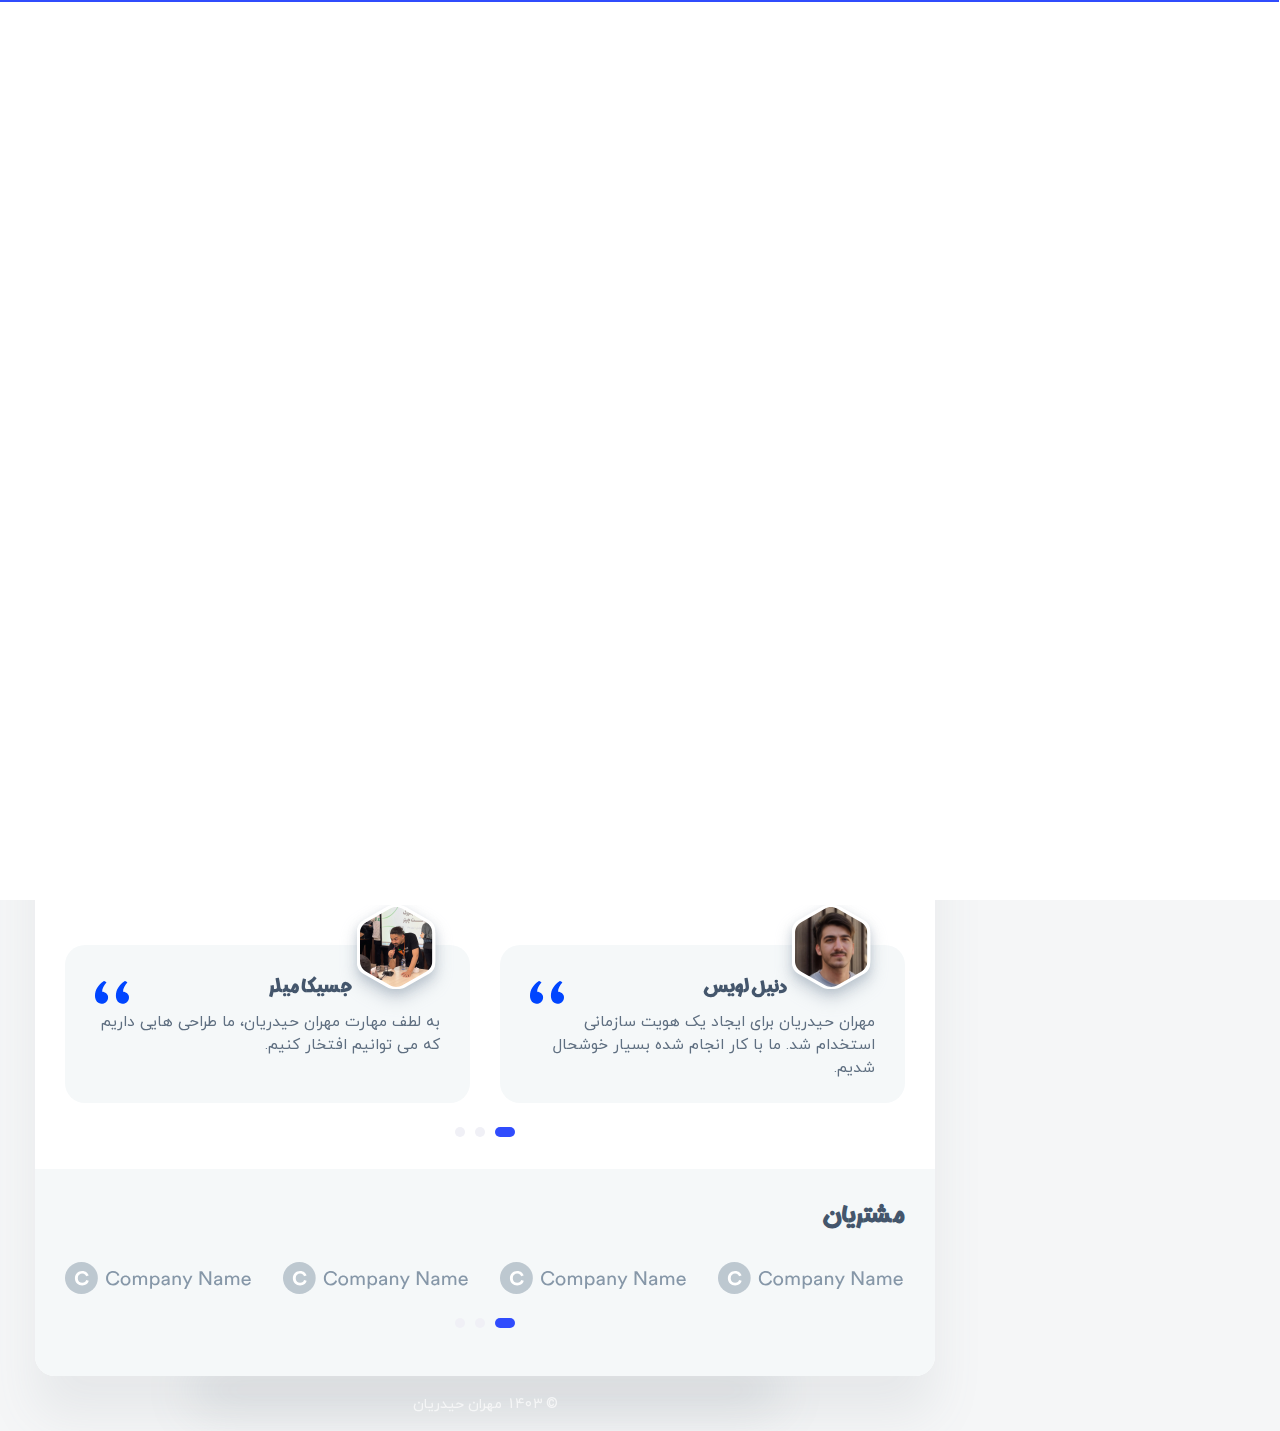
==== commit c9bd47f3: "add seo tag and customize" ====
--- a/background-2.html
+++ b/background-2.html
@@ -3,19 +3,41 @@
 
 <head>
     <meta charset="utf-8"/>
-    <title>Creator</title>
+<title>برنامه‌نویس وب | توسعه‌دهنده React و Next.js</title>
 
 	<!-- Meta Data -->
 	<meta http-equiv="X-UA-Compatible" content="IE=edge">
 	<meta name="viewport" content="width=device-width, initial-scale=1, shrink-to-fit=no">
-	<meta name="format-detection" content="telephone=no"/>
+	<meta name="format-detection" content="telephone=yes"/>
     <meta name="format-detection" content="address=no"/>
-    <meta name="author" content="AliNiyazi" />
-    <meta name="description" content="vCard" />
+    <meta name="author" content="Mehran98" />
+<script type="application/ld+json">
+{
+  "@context": "https://schema.org",
+  "@type": "Person",
+  "name": "برنامه‌نویس وب",
+  "jobTitle": "توسعه‌دهنده وب",
+  "url": "https://creatordev.ir",
+  "sameAs": ["https://github.com/mehran98h", "https://linkedin.com/in/mehran98ha"]
+}
+</script>
+
+<meta property="og:title" content="برنامه‌نویس وب | توسعه‌دهنده React و Next.js" />
+<meta property="og:description" content="تجربه خلاقانه و بهینه در توسعه وب با تمرکز بر React و Next.js" />
+<meta property="og:image" content="https://creatordev.ir/images/thumbnail.jpg" />
+<meta property="og:url" content="https://creatordev.ir/" />
+<meta property="og:type" content="website" />
+
+<link rel="canonical" href="https://creatordev.ir/" />
+
+<meta name="keywords" content="برنامه‌نویس وب, React, Next.js, فرانت‌اند, توسعه وب, طراحی وب" />
+
+  <meta name="description" content="من یک برنامه‌نویس وب حرفه‌ای با تجربه در React و Next.js هستم. هدف من ایجاد تجربه‌های سریع، خلاقانه و کاربرپسند برای وب است." />
+
 
     <!-- Twitter data -->
     <meta name="twitter:card" content="summary_large_image">
-    <meta name="twitter:site" content="@AliNiyazi">
+    <meta name="twitter:site" content="@Mehran98">
     <meta name="twitter:title" content="vCard">
     <meta name="twitter:description" content="vCard">
     <meta name="twitter:image" content="assets/images/social.html">
@@ -124,8 +146,7 @@
 		                    <h1 class="title title--h1 title__separate">درباره من</h1>
 						    <p>من یک برنامه‌نویس وب با تمرکز بر توسعه فرانت‌اند هستم و با ابزارهایی مثل React و Next.js دنیای وب را به تجربه‌ای جذاب‌تر و کارآمدتر تبدیل می‌کنم. شور و اشتیاق من در کدنویسی، خلق راهکارهای نوآورانه و خلاقانه‌ای است که نه‌تنها زیبا و کاربرپسند باشند، بلکه عملکردی سریع و بهینه ارائه دهند.
 هر پروژه برای من فرصتی است تا مرزهای خلاقیت را جابه‌جا کنم و به چالش‌های جدید با ایده‌هایی منحصر‌به‌فرد پاسخ دهم. با نگاهی دقیق به جزئیات و تعهد به کیفیت، هدفم ساختن تجربه‌هایی است که تأثیری ماندگار بر کاربران بگذارد. من همواره در حال یادگیری و بهبود هستم تا بهترین‌ها را به دنیای وب بیاورم.</p>
-                            <p>من یک برنامه‌نویس وب با تمرکز بر توسعه فرانت‌اند هستم و با ابزارهایی مثل React و Next.js دنیای وب را به تجربه‌ای جذاب‌تر و کارآمدتر تبدیل می‌کنم. شور و اشتیاق من در کدنویسی، خلق راهکارهای نوآورانه و خلاقانه‌ای است که نه‌تنها زیبا و کاربرپسند باشند، بلکه عملکردی سریع و بهینه ارائه دهند.
-هر پروژه برای من فرصتی است تا مرزهای خلاقیت را جابه‌جا کنم و به چالش‌های جدید با ایده‌هایی منحصر‌به‌فرد پاسخ دهم. با نگاهی دقیق به جزئیات و تعهد به کیفیت، هدفم ساختن تجربه‌هایی است که تأثیری ماندگار بر کاربران بگذارد. من همواره در حال یادگیری و بهبود هستم تا بهترین‌ها را به دنیای وب بیاورم.کتابهای زیادی در شصت و سه درصد گذشته، حال و آینده شناخت فراوان جامعه و متخصصان را می طلبد تا با نرم افزارها شناخت بیشتری را برای طراحان رایانه ای علی الخصوص طراحان خلاقی و فرهنگ پیشرو در زبان فارسی ایجاد کرد. </p>
+                            <p></p>
 					    </div>
 
 						<!-- What -->
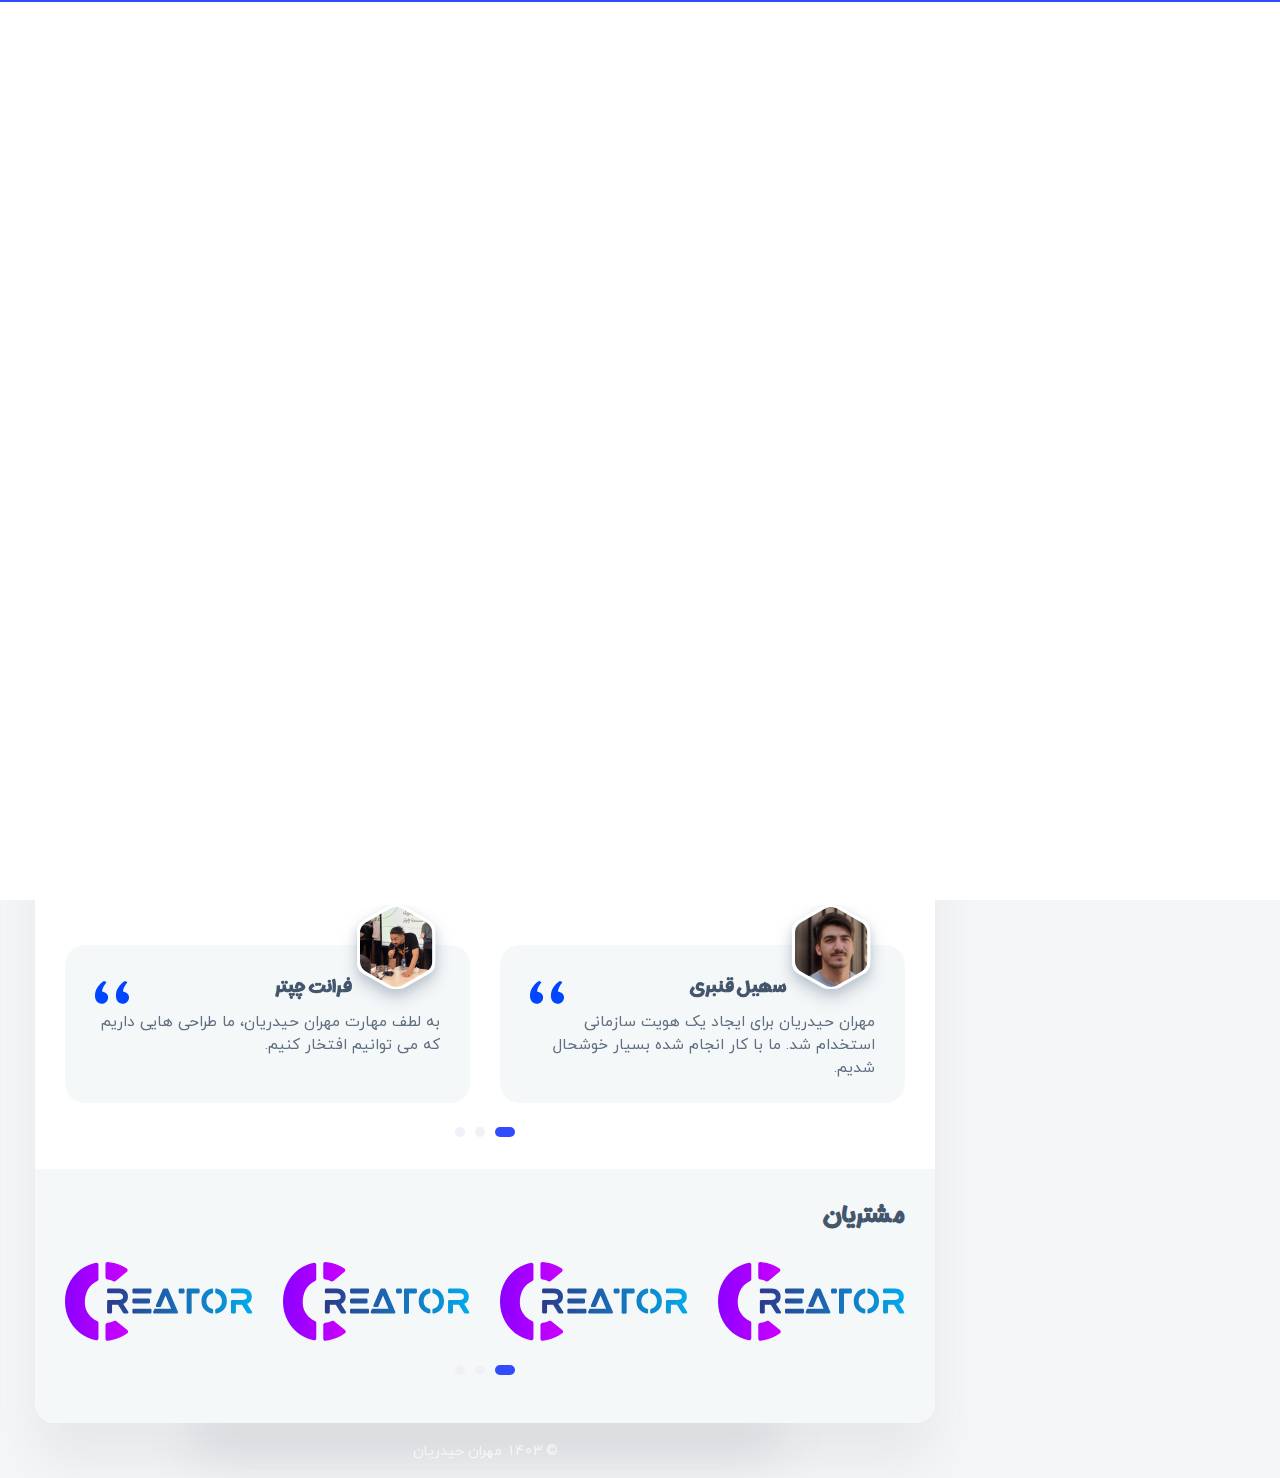
==== commit a9881e18: "update all file and image for custom personal mehran98" ====
--- a/background-2.html
+++ b/background-2.html
@@ -212,7 +212,7 @@
                                                 <image xlink:href="assets/img/avatar-2.jpg" height="100%" width="100%" />
                                             </g>
                                         </svg>
-									    <h4 class="title title--h5">دنیل لویس</h4>
+									    <h4 class="title title--h5">سهیل قنبری</h4>
 										<p class="review-item__caption"> مهران حیدریان برای ایجاد یک هویت سازمانی استخدام شد. ما با کار انجام شده بسیار خوشحال شدیم.</p>
 									</div>
 
@@ -223,7 +223,7 @@
                                                 <image xlink:href="assets/img/avatar-3.jpg" height="100%" width="100%" />
                                             </g>
                                         </svg>
-									    <h4 class="title title--h5">جسیکا میلر</h4>
+									    <h4 class="title title--h5">فرانت چپتر</h4>
 										<p class="review-item__caption">به لطف مهارت  مهران حیدریان، ما طراحی هایی داریم که می توانیم افتخار کنیم.</p>
 									</div>
 
@@ -234,18 +234,18 @@
                                                 <image xlink:href="assets/img/avatar-4.jpg" height="100%" width="100%" />
                                             </g>
                                         </svg>
-									    <h4 class="title title--h5">تانیا رویز</h4>
+									    <h4 class="title title--h5">Tony</h4>
 										<p class="review-item__caption"> مهران حیدریان برای ایجاد یک هویت سازمانی استخدام شد. ما با کار انجام شده بسیار خوشحال شدیم.</p>
 									</div>
 
-									<!-- Item review --><!- https://t.me/sabzrea ->
+									<!-- Item review -->
                                     <div class="swiper-slide review-item">
 										<svg class="avatar avatar--80" viewBox="0 0 84 84">
                                             <g class="avatar__hexagon">
                                                 <image xlink:href="assets/img/avatar-5.jpg" height="100%" width="100%" />
                                             </g>
                                         </svg>
-									    <h4 class="title title--h5">توماس کاسترو</h4>
+									    <h4 class="title title--h5">علی ازقندی</h4>
 										<p class="review-item__caption">به لطف مهارت  مهران حیدریان، ما طراحی هایی داریم که می توانیم افتخار کنیم.</p>
 									</div>
                                 </div>
